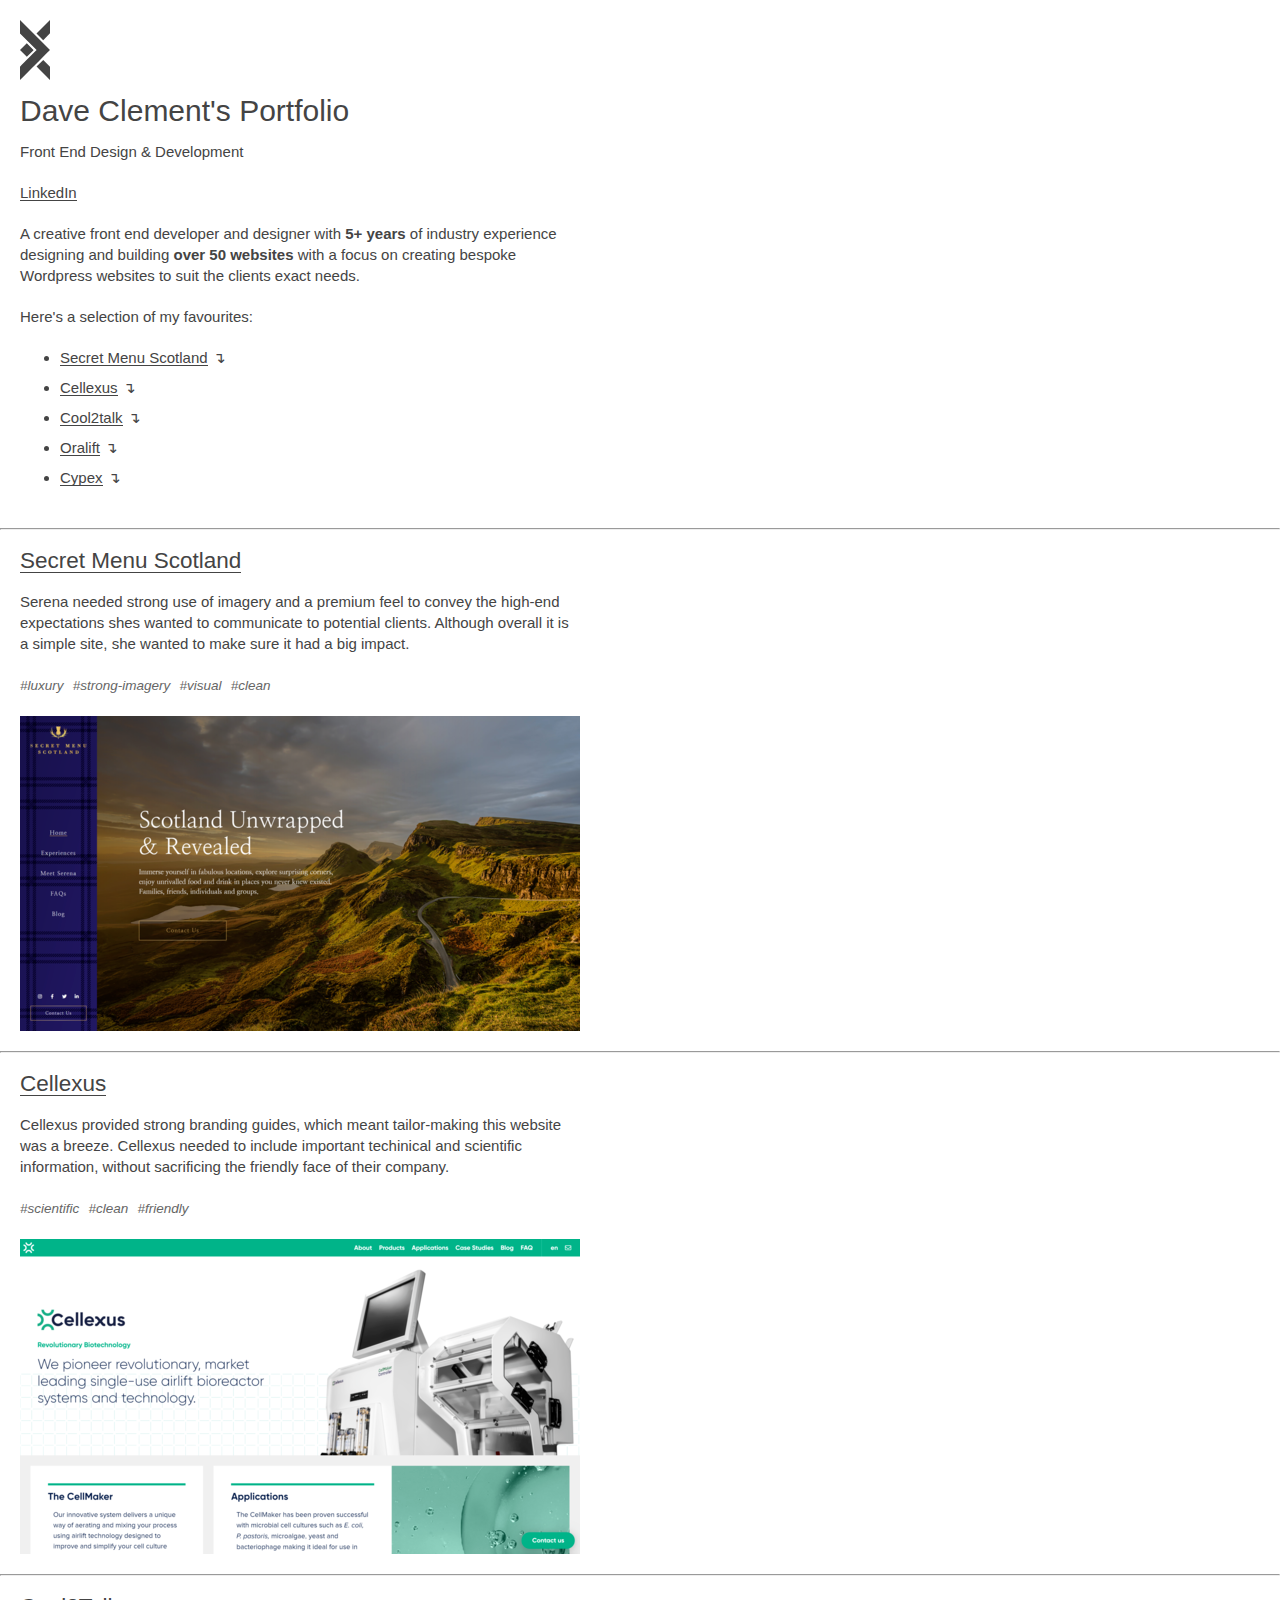
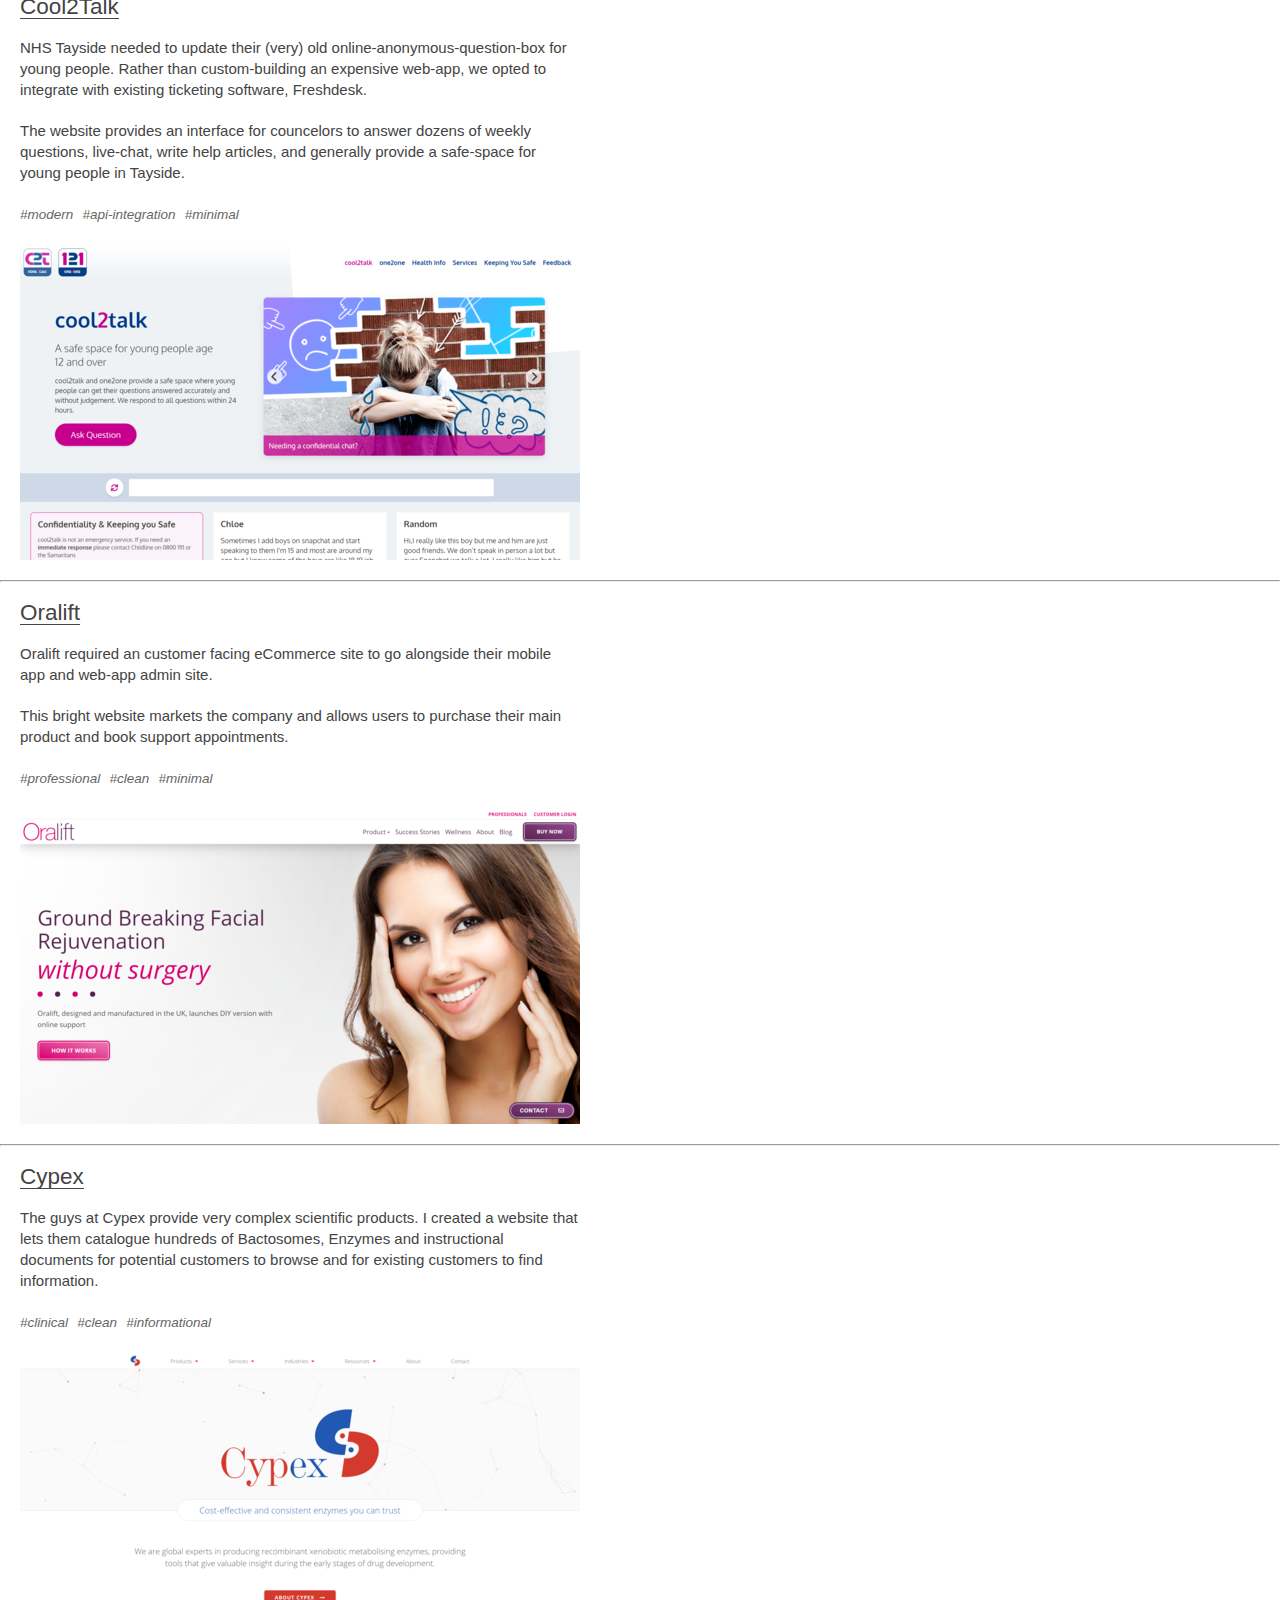
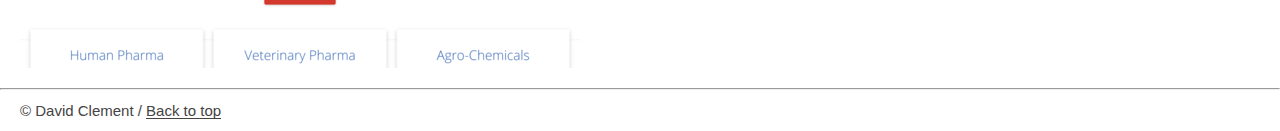
==== index.html @ 5bf8ebda "small fix" ====
<!DOCTYPE html>
<html lang="en">
  <head>
    <meta charset="UTF-8" />
    <meta http-equiv="X-UA-Compatible" content="IE=edge" />
    <meta name="viewport" content="width=device-width, initial-scale=1" />

    <title>Dave Clement | Front End Design & Development | Portfolio</title>
    <meta
      name="Description"
      content="Portfolio of Dave Clement, front end designer and developer"
    />

    <link rel="shortcut icon" href="favicons/favicon.ico" />
    <link rel="icon" sizes="16x16 32x32 64x64" href="favicons/favicon.ico" />
    <link
      rel="icon"
      type="image/png"
      sizes="196x196"
      href="favicons/favicon-192.png"
    />
    <link
      rel="icon"
      type="image/png"
      sizes="160x160"
      href="favicons/favicon-160.png"
    />
    <link
      rel="icon"
      type="image/png"
      sizes="96x96"
      href="favicons/favicon-96.png"
    />
    <link
      rel="icon"
      type="image/png"
      sizes="64x64"
      href="favicons/favicon-64.png"
    />
    <link
      rel="icon"
      type="image/png"
      sizes="32x32"
      href="favicons/favicon-32.png"
    />
    <link
      rel="icon"
      type="image/png"
      sizes="16x16"
      href="favicons/favicon-16.png"
    />
    <link rel="apple-touch-icon" href="favicons/favicon-57.png" />
    <link
      rel="apple-touch-icon"
      sizes="114x114"
      href="favicons/favicon-114.png"
    />
    <link rel="apple-touch-icon" sizes="72x72" href="favicons/favicon-72.png" />
    <link
      rel="apple-touch-icon"
      sizes="144x144"
      href="favicons/favicon-144.png"
    />
    <link rel="apple-touch-icon" sizes="60x60" href="favicons/favicon-60.png" />
    <link
      rel="apple-touch-icon"
      sizes="120x120"
      href="favicons/favicon-120.png"
    />
    <link rel="apple-touch-icon" sizes="76x76" href="favicons/favicon-76.png" />
    <link
      rel="apple-touch-icon"
      sizes="152x152"
      href="favicons/favicon-152.png"
    />
    <link
      rel="apple-touch-icon"
      sizes="180x180"
      href="favicons/favicon-180.png"
    />
    <meta name="msapplication-TileColor" content="#FFFFFF" />
    <meta name="msapplication-TileImage" content="favicons/favicon-144.png" />
    <meta name="msapplication-config" content="favicons/browserconfig.xml" />

    <style>
      @import "https://fonts.googleapis.com/css?family=Cutive+Mono&display=swap";

      html {
        box-sizing: border-box;
      }

      *,
      *:before,
      *:after {
        box-sizing: inherit;
      }

      body {
        margin: 0;
        padding: 0;
        background: #f5f5f5;
        font-size: 15px;
        font-family: "Open Sans", sans-serif;
        line-height: 1.4em;
        background: white;
        color: #444;
      }

      footer {
        padding: 10px 20px;
      }

      h1,
      h2,
      h3,
      h4,
      h5,
      h6 {
        margin: 0 0 20px;
        font-weight: normal;
        font-family: "Montserrat", sans-serif;
      }

      a {
        color: #444;
        text-decoration: none;
        box-shadow: inset 0 -1px #444;
        outline: none !important;
      }

      a:hover {
        opacity: 0.8;
      }
      a:hover img {
        opacity: 0.8;
      }
      a:focus {
        background: rgba(0, 0, 0, 0.1);
      }
      a img {
        display: block;
      }
      a:focus img {
        box-shadow: 0 0 0 1px #444;
      }

      p {
        margin: 0 0 20px;
      }

      ul,
      ol {
        margin: 0 0 20px;
        padding-left: 40px;
      }
      li {
        margin-bottom: 9px;
      }

      figure {
        margin: 0;
      }

      img {
        max-width: 100%;
        height: auto;
        background: #eee;
      }

      hr {
        margin: 0;
      }

      .box {
        padding: 20px;
        width: 600px;
        max-width: 100%;
      }

      nav a:after {
        position: absolute;
        content: "\21b4";
        margin-left: 5px;
      }

      #intro svg {
        display: block;
        width: 30px;
        margin-bottom: 20px;
      }

      .tags {
        margin-bottom: 20px;
      }
      .tags span {
        color: #666;
        font-size: 0.9em;
        font-style: italic;
        margin-right: 5px;
      }
      .tags span:before {
        content: "#";
      }
    </style>
  </head>

  <body>
    <!-- Introduction -->
    <section id="intro" class="box">
      <svg
        style="fill: #444"
        enable-background="new 0 0 69.8 139.8"
        version="1.1"
        viewBox="0 0 69.8 139.8"
        xml:space="preserve"
        xmlns="http://www.w3.org/2000/svg"
      >
        <path
          d="m15.8 54.1-15.8 15.7 15.9 15.9 15.6-15.6-0.3-0.3 0.2-0.2-15.6-15.5z"
        />
        <polygon
          points="38.5 108.3 69.8 139.7 69.8 138.6 69.8 108.6 54.1 92.8"
        />
        <polygon points="69.8 0 38.4 31.4 54 47 69.8 31.1 69.8 1.1" />
        <path
          d="m34.9 35-34.9-34.9v31.1l38.7 38.7c-10.3 10.4-28.3 28.3-38.7 38.8v31.1c19.8-19.8 50.3-50.3 69.8-69.9l-34.9-34.9z"
          style="transform: rotateY(360deg)"
        />
      </svg>
      <h1>Dave Clement's Portfolio</h1>
      <p class="subtitle">Front End Design & Development</p>
      <p>
        <a href="#" target="_blank" rel="noreferrer">LinkedIn</a>
        <!-- TODO: add cv -->
        <!-- / <a href="#" target="_blank" rel="noreferrer">CV</a> -->
      </p>
      <p>
        A creative front end developer and designer with
        <strong>5+ years</strong> of industry experience designing and building
        <strong>over 50 websites</strong> with a focus on creating bespoke
        Wordpress websites to suit the clients exact needs.
      </p>
      <p>Here's a selection of my favourites:</p>
      <nav>
        <ul>
          <li><a href="#secret-menu-scotland">Secret Menu Scotland</a></li>
          <li><a href="#cellexus">Cellexus</a></li>
          <li><a href="#cool2talk">Cool2talk</a></li>
          <li><a href="#oralift">Oralift</a></li>
          <li><a href="#cypex">Cypex</a></li>
        </ul>
      </nav>
    </section>

    <hr />

    <!-- Secret Menu Scotland -->
    <article class="project box" id="secret-menu-scotland">
      <h2 class="mt0">
        <a
          href="https://secretmenuscotland.com/"
          target="_blank"
          rel="noreferrer"
        >
          Secret Menu Scotland <span class="exlink"></span>
        </a>
      </h2>
      <p class="sub-title"></p>
      <p>
        Serena needed strong use of imagery and a premium feel to convey the
        high-end expectations shes wanted to communicate to potential clients.
        Although overall it is a simple site, she wanted to make sure it had a
        big impact.
      </p>
      <figure>
        <figcaption class="tags">
          <span>luxury</span>
          <span>strong-imagery</span>
          <span>visual</span>
          <span>clean</span>
        </figcaption>
        <a
          href="https://secretmenuscotland.com/"
          class="img-link"
          target="_blank"
          rel="noreferrer"
        >
          <img
            width="560"
            height="315"
            src="./img/ss_secretmenu.png"
            alt="secretmenuscotland.com screenshot"
          />
        </a>
      </figure>
    </article>

    <hr />

    <!-- Cellexus -->
    <article class="project box" id="cellexus">
      <h2 class="mt0">
        <a href="https://cellexus.com/" target="_blank" rel="noreferrer"
          >Cellexus</a
        >
      </h2>
      <p class="sub-title"></p>
      <p>
        Cellexus provided strong branding guides, which meant tailor-making this
        website was a breeze. Cellexus needed to include important techinical
        and scientific information, without sacrificing the friendly face of
        their company.
      </p>
      <figure>
        <figcaption class="tags">
          <span>scientific</span>
          <span>clean</span>
          <span>friendly</span>
        </figcaption>
        <a
          href="https://cellexus.com/"
          class="img-link"
          target="_blank"
          rel="noreferrer"
        >
          <img
            width="560"
            height="315"
            src="./img/ss_cellexus.png"
            alt="cellexus.com screenshot"
          />
        </a>
      </figure>
    </article>

    <hr />

    <!-- Cool2Talk -->
    <article class="project box" id="cool2talk">
      <h2 class="mt0">
        <a href="https://cool2talk.org/" target="_blank" rel="noreferrer"
          >Cool2Talk</a
        >
      </h2>
      <p class="sub-title"></p>
      <p>
        NHS Tayside needed to update their (very) old
        online-anonymous-question-box for young people. Rather than
        custom-building an expensive web-app, we opted to integrate with
        existing ticketing software, Freshdesk.
      </p>
      <p>
        The website provides an interface for councelors to answer dozens of
        weekly questions, live-chat, write help articles, and generally provide
        a safe-space for young people in Tayside.
      </p>
      <figure>
        <figcaption class="tags">
          <span>modern</span>
          <span>api-integration</span>
          <span>minimal</span>
        </figcaption>
        <a
          href="https://cool2talk.org/"
          class="img-link"
          target="_blank"
          rel="noreferrer"
        >
          <img
            width="560"
            height="315"
            src="./img/ss_cool2talk.png"
            alt="cool2talk.org screenshot"
          />
        </a>
      </figure>
    </article>

    <hr />

    <!-- Oralift -->
    <article class="project box" id="oralift">
      <h2 class="mt0">
        <a href="https://oralift.com/gb/" target="_blank" rel="noreferrer"
          >Oralift</a
        >
      </h2>
      <p class="sub-title"></p>
      <p>
        Oralift required an customer facing eCommerce site to go alongside their
        mobile app and web-app admin site.
      </p>
      <p>
        This bright website markets the company and allows users to purchase
        their main product and book support appointments.
      </p>
      <figure>
        <figcaption class="tags">
          <span>professional</span>
          <span>clean</span>
          <span>minimal</span>
        </figcaption>
        <a
          href="https://oralift.com/gb/"
          class="img-link"
          target="_blank"
          rel="noreferrer"
        >
          <img
            width="560"
            height="315"
            src="./img/ss_oralift.png"
            alt="oralift.com screenshot"
          />
        </a>
      </figure>
    </article>

    <hr />

    <!-- Cypex -->
    <article class="project box" id="cypex">
      <h2 class="mt0">
        <a href="https://cypex.co.uk" target="_blank" rel="noreferrer">Cypex</a>
      </h2>
      <p class="sub-title"></p>
      <p>
        The guys at Cypex provide very complex scientific products. I created a
        website that lets them catalogue hundreds of Bactosomes, Enzymes and
        instructional documents for potential customers to browse and for
        existing customers to find information.
      </p>
      <figure>
        <figcaption class="tags">
          <span>clinical</span>
          <span>clean</span>
          <span>informational</span>
        </figcaption>
        <a
          href="https://cypex.co.uk"
          class="img-link"
          target="_blank"
          rel="noreferrer"
        >
          <img
            width="560"
            height="315"
            src="./img/ss_cypex.png"
            alt="cypex.co.uk screenshot"
          />
        </a>
      </figure>
    </article>

    <hr />

    <!-- Footer -->
    <footer>&copy; David Clement / <a href="#">Back to top</a></footer>
  </body>
</html>
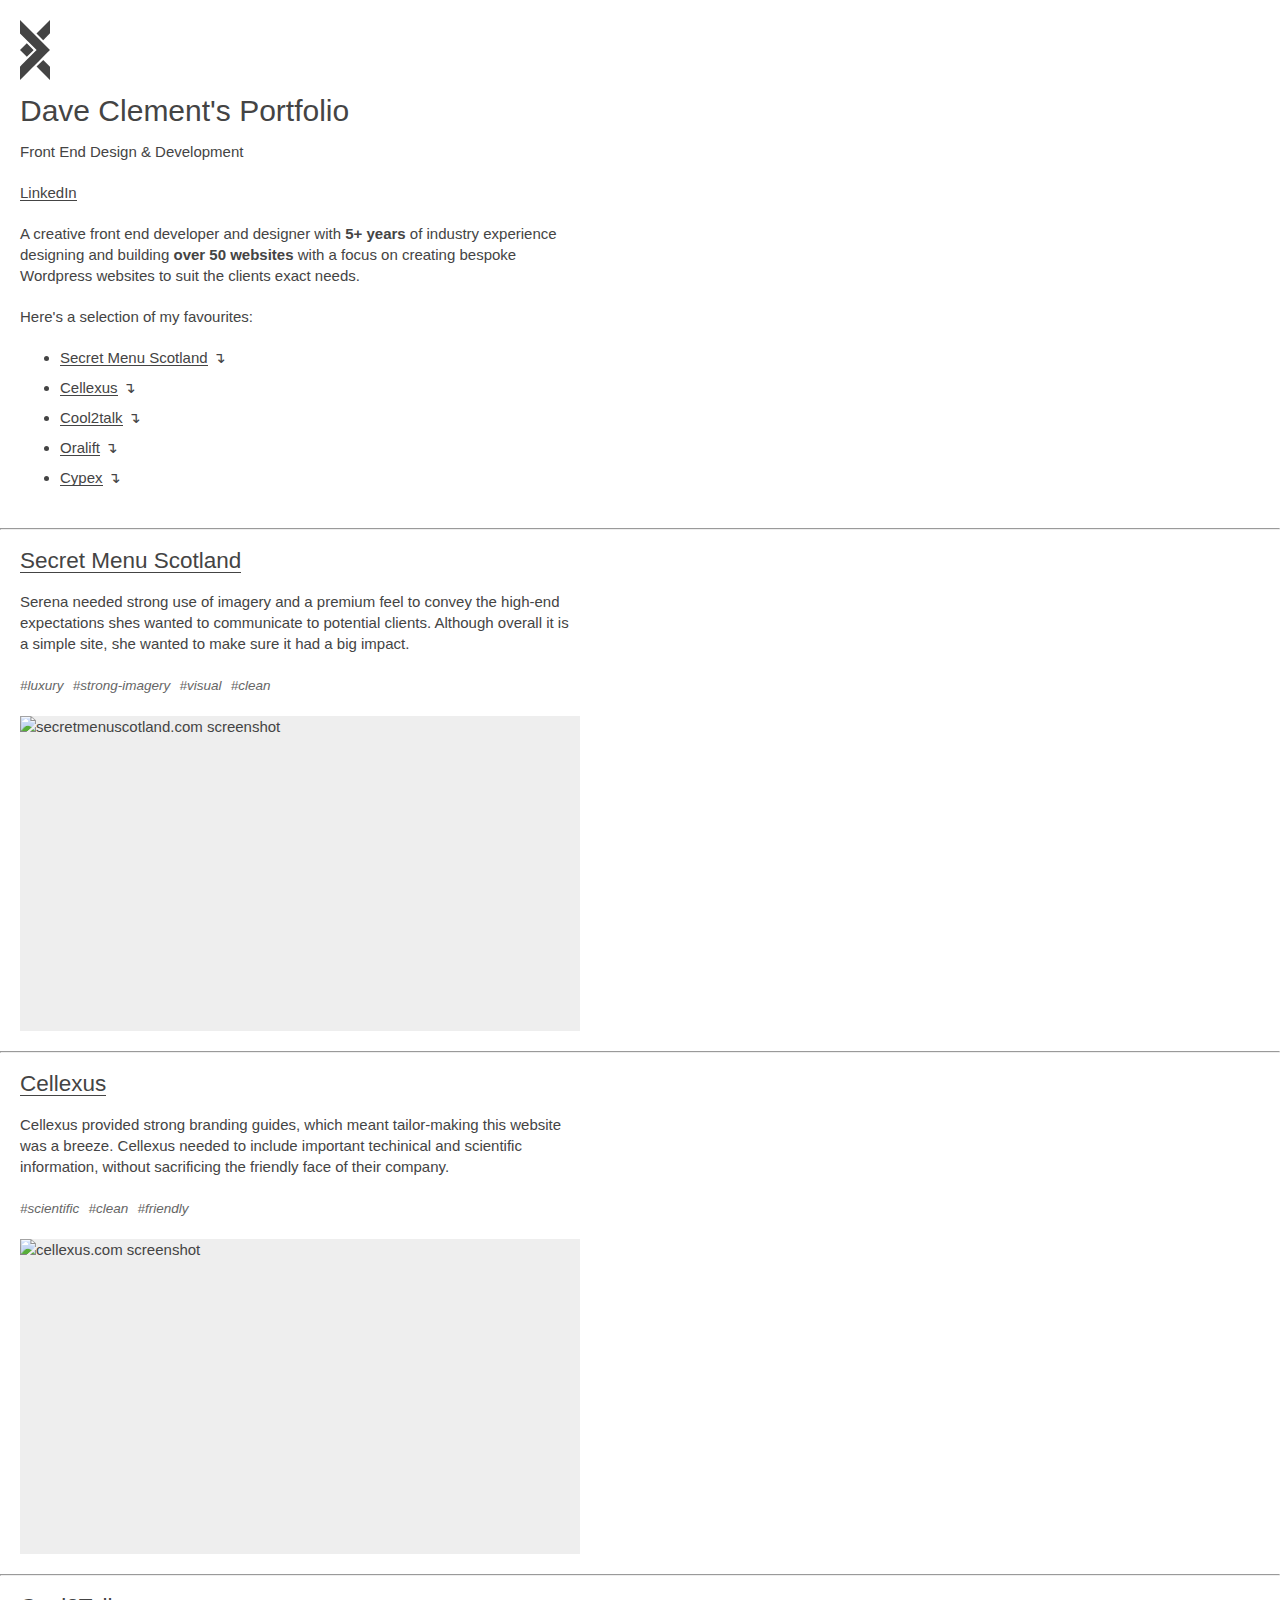
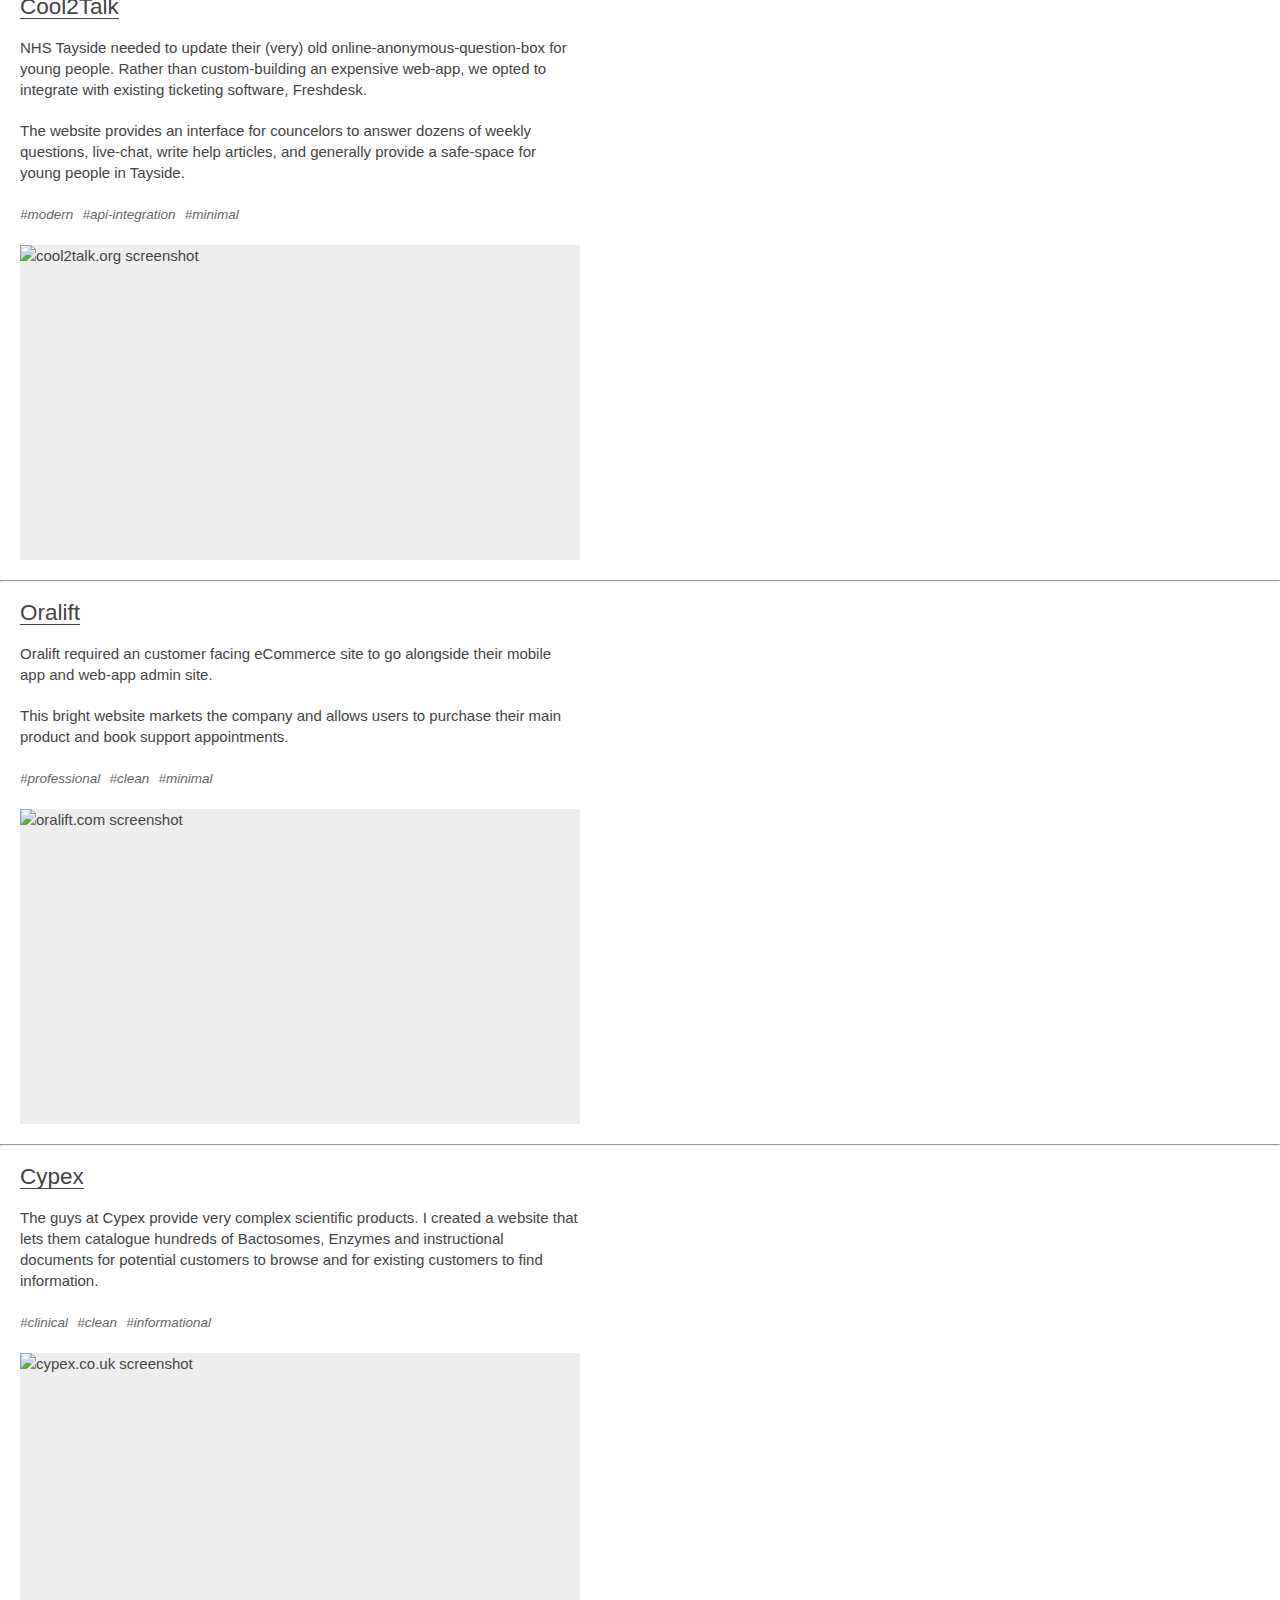
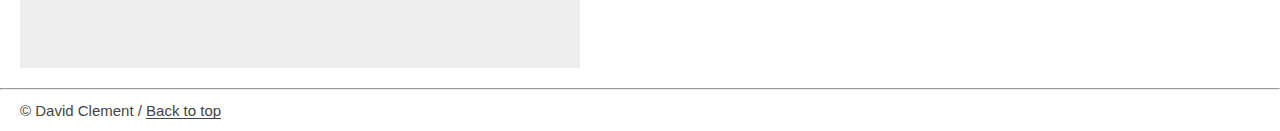
==== commit c5080001: "htaccess removed and images hosted on imgbb" ====
--- a/index.html
+++ b/index.html
@@ -288,7 +288,7 @@
           <img
             width="560"
             height="315"
-            src="./img/ss_secretmenu.png"
+            src="https://i.ibb.co/mhvtTpk/ss-secretmenu.png"
             alt="secretmenuscotland.com screenshot"
           />
         </a>
@@ -326,7 +326,7 @@
           <img
             width="560"
             height="315"
-            src="./img/ss_cellexus.png"
+            src="https://i.ibb.co/nLykdmC/ss-cellexus.png"
             alt="cellexus.com screenshot"
           />
         </a>
@@ -369,7 +369,7 @@
           <img
             width="560"
             height="315"
-            src="./img/ss_cool2talk.png"
+            src="https://i.ibb.co/KXvYb1m/ss-cool2talk.png"
             alt="cool2talk.org screenshot"
           />
         </a>
@@ -409,7 +409,7 @@
           <img
             width="560"
             height="315"
-            src="./img/ss_oralift.png"
+            src="https://i.ibb.co/HKhHSRv/ss-oralift.png"
             alt="oralift.com screenshot"
           />
         </a>
@@ -445,7 +445,7 @@
           <img
             width="560"
             height="315"
-            src="./img/ss_cypex.png"
+            src="https://i.ibb.co/mD2LGXz/ss-cypex.png"
             alt="cypex.co.uk screenshot"
           />
         </a>
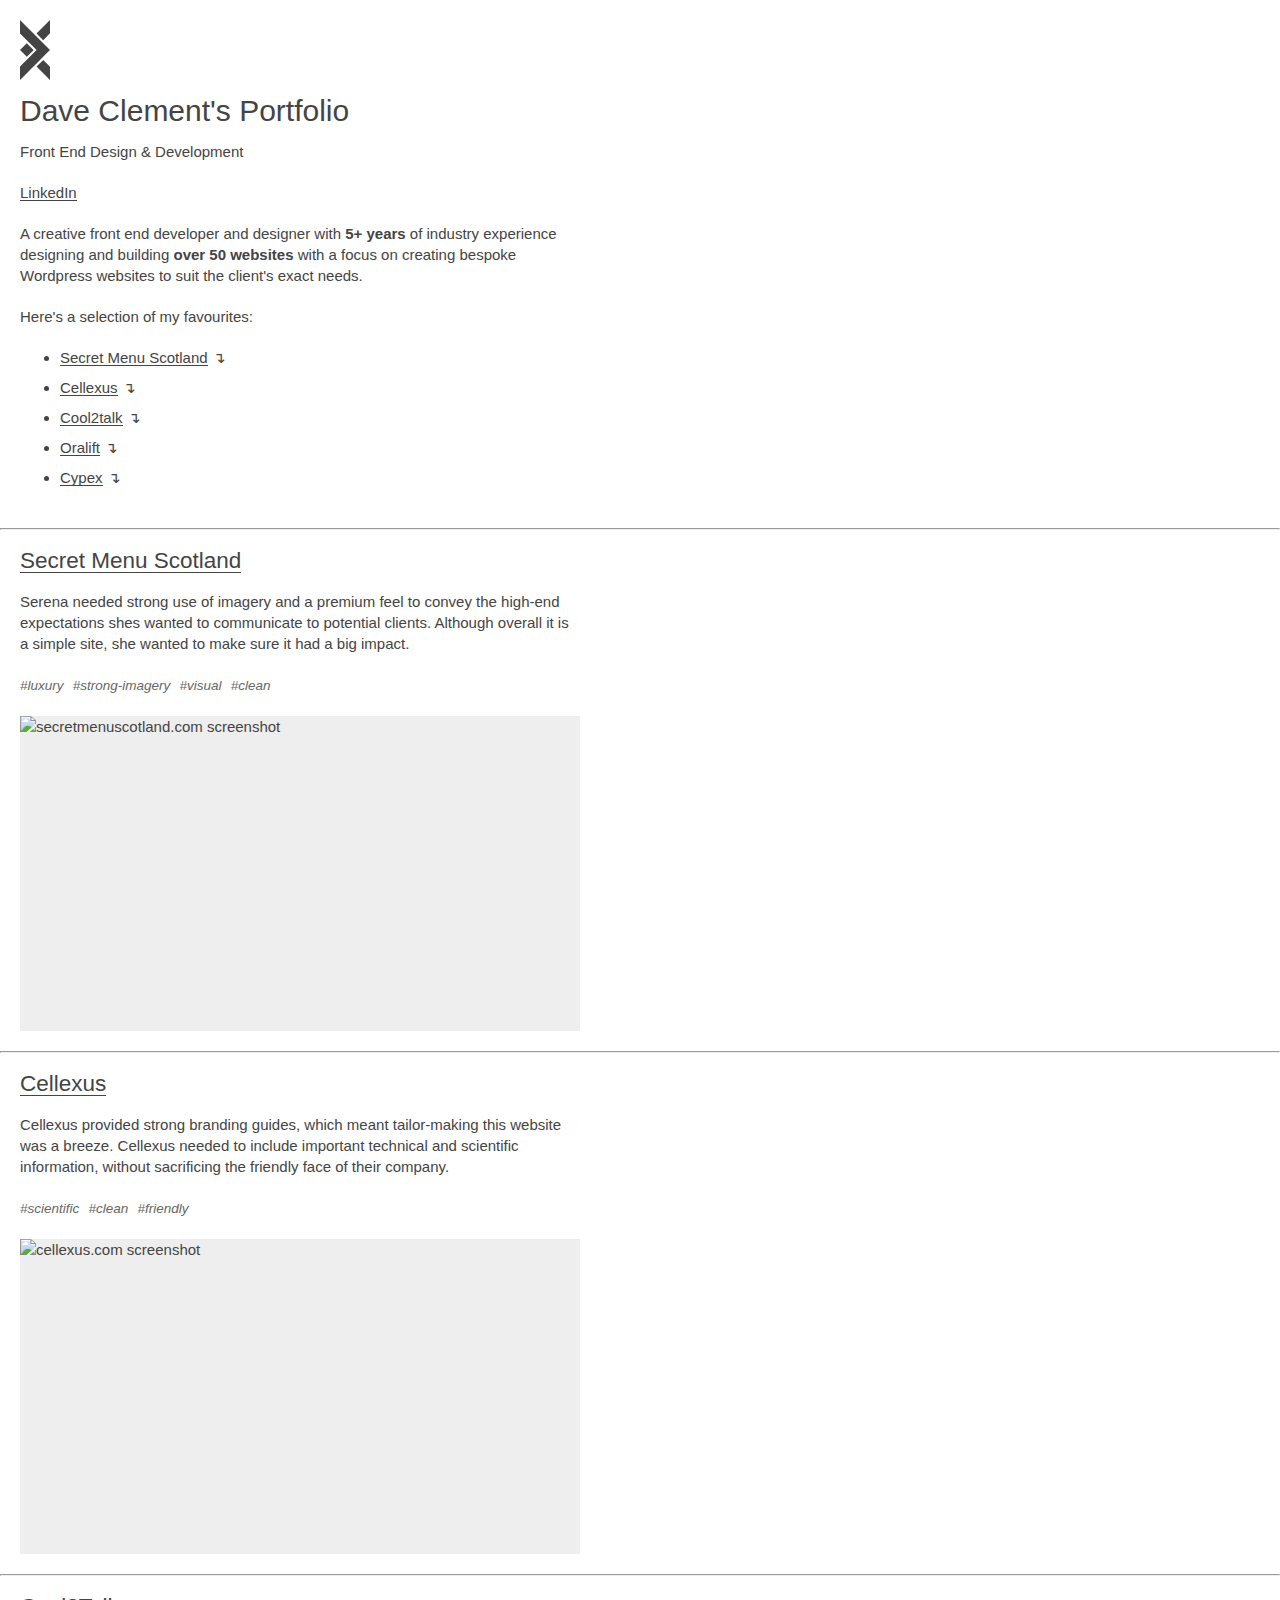
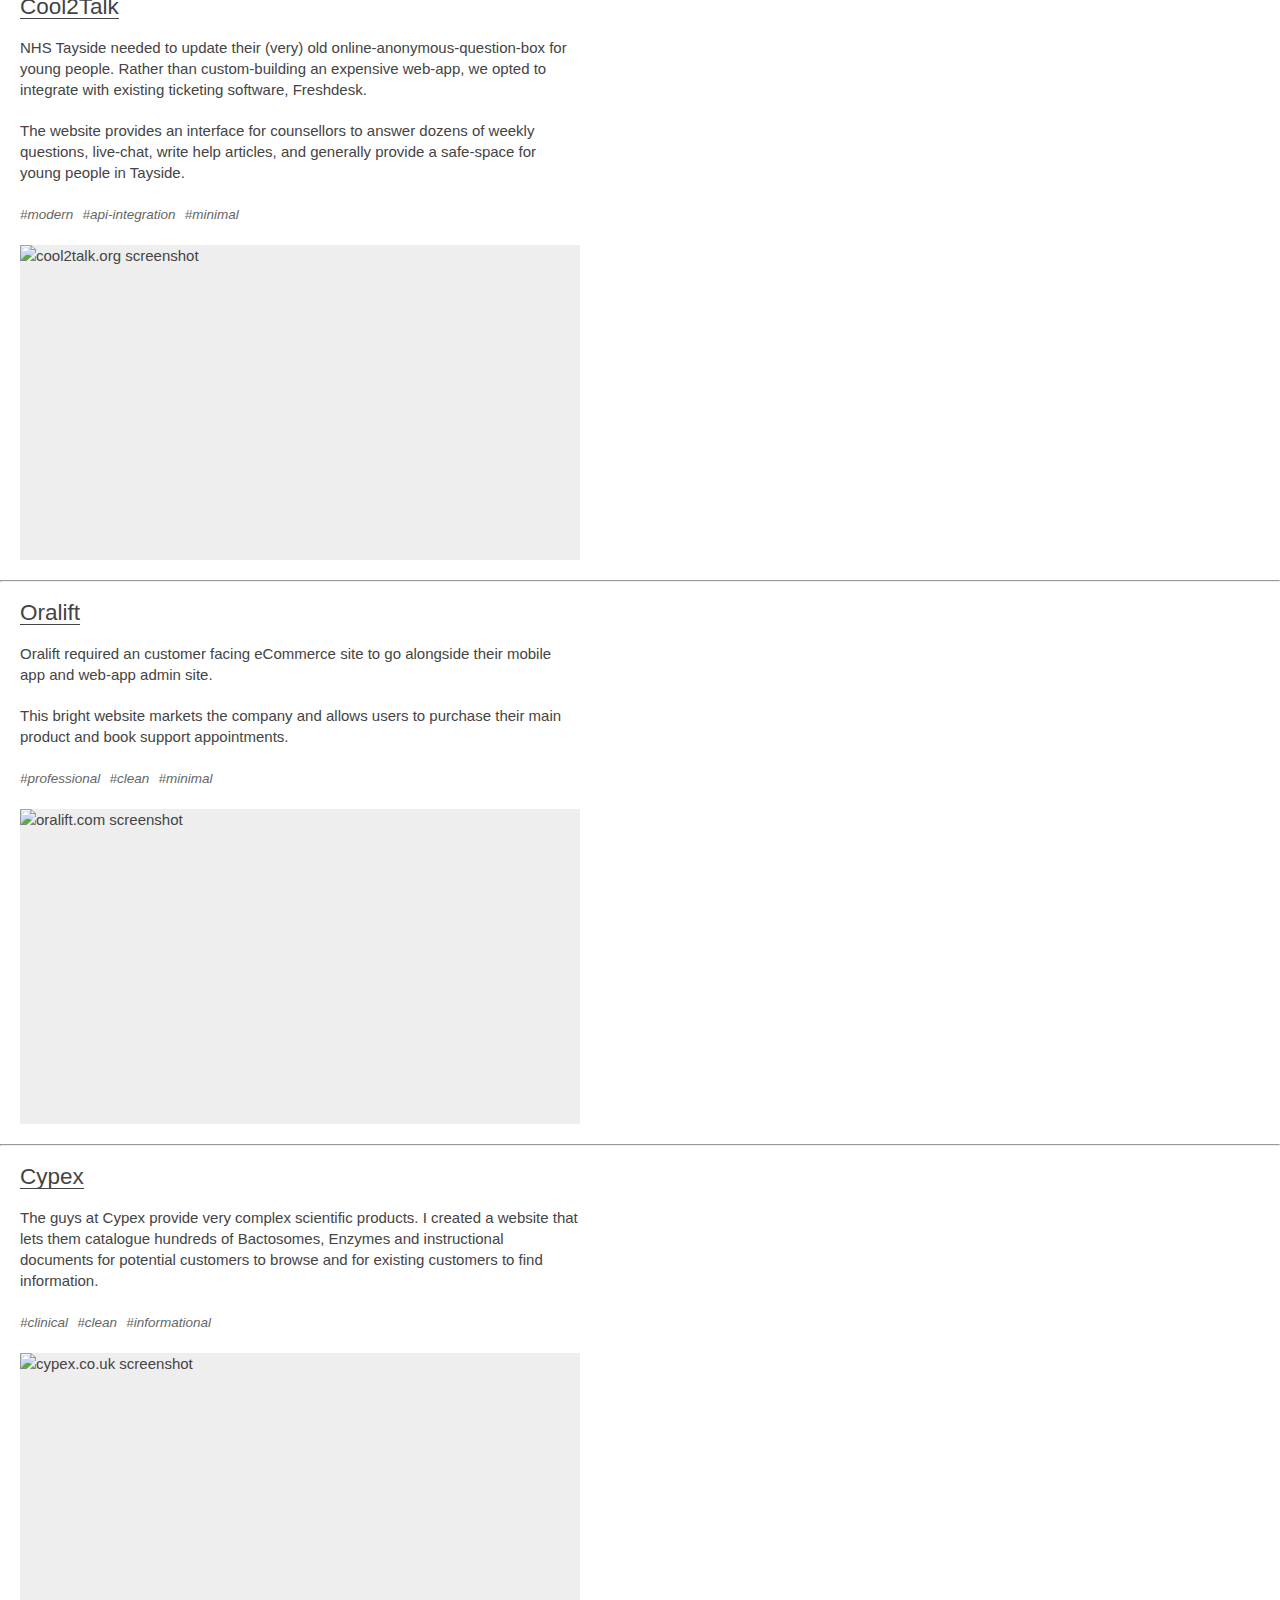
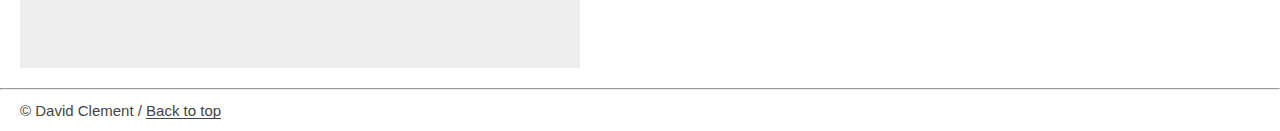
==== commit cc569335: "typos" ====
--- a/index.html
+++ b/index.html
@@ -230,7 +230,12 @@
       <h1>Dave Clement's Portfolio</h1>
       <p class="subtitle">Front End Design & Development</p>
       <p>
-        <a href="#" target="_blank" rel="noreferrer">LinkedIn</a>
+        <a
+          href="https://www.linkedin.com/in/davidjfclement/"
+          target="_blank"
+          rel="noreferrer"
+          >LinkedIn</a
+        >
         <!-- TODO: add cv -->
         <!-- / <a href="#" target="_blank" rel="noreferrer">CV</a> -->
       </p>
@@ -238,7 +243,7 @@
         A creative front end developer and designer with
         <strong>5+ years</strong> of industry experience designing and building
         <strong>over 50 websites</strong> with a focus on creating bespoke
-        Wordpress websites to suit the clients exact needs.
+        Wordpress websites to suit the client's exact needs.
       </p>
       <p>Here's a selection of my favourites:</p>
       <nav>
@@ -290,6 +295,8 @@
             height="315"
             src="https://i.ibb.co/mhvtTpk/ss-secretmenu.png"
             alt="secretmenuscotland.com screenshot"
+            aria-hidden="true"
+            role="presentation"
           />
         </a>
       </figure>
@@ -307,9 +314,9 @@
       <p class="sub-title"></p>
       <p>
         Cellexus provided strong branding guides, which meant tailor-making this
-        website was a breeze. Cellexus needed to include important techinical
-        and scientific information, without sacrificing the friendly face of
-        their company.
+        website was a breeze. Cellexus needed to include important technical and
+        scientific information, without sacrificing the friendly face of their
+        company.
       </p>
       <figure>
         <figcaption class="tags">
@@ -328,6 +335,8 @@
             height="315"
             src="https://i.ibb.co/nLykdmC/ss-cellexus.png"
             alt="cellexus.com screenshot"
+            aria-hidden="true"
+            role="presentation"
           />
         </a>
       </figure>
@@ -350,7 +359,7 @@
         existing ticketing software, Freshdesk.
       </p>
       <p>
-        The website provides an interface for councelors to answer dozens of
+        The website provides an interface for counsellors to answer dozens of
         weekly questions, live-chat, write help articles, and generally provide
         a safe-space for young people in Tayside.
       </p>
@@ -371,6 +380,8 @@
             height="315"
             src="https://i.ibb.co/KXvYb1m/ss-cool2talk.png"
             alt="cool2talk.org screenshot"
+            aria-hidden="true"
+            role="presentation"
           />
         </a>
       </figure>
@@ -411,6 +422,8 @@
             height="315"
             src="https://i.ibb.co/HKhHSRv/ss-oralift.png"
             alt="oralift.com screenshot"
+            aria-hidden="true"
+            role="presentation"
           />
         </a>
       </figure>
@@ -447,6 +460,8 @@
             height="315"
             src="https://i.ibb.co/mD2LGXz/ss-cypex.png"
             alt="cypex.co.uk screenshot"
+            aria-hidden="true"
+            role="presentation"
           />
         </a>
       </figure>
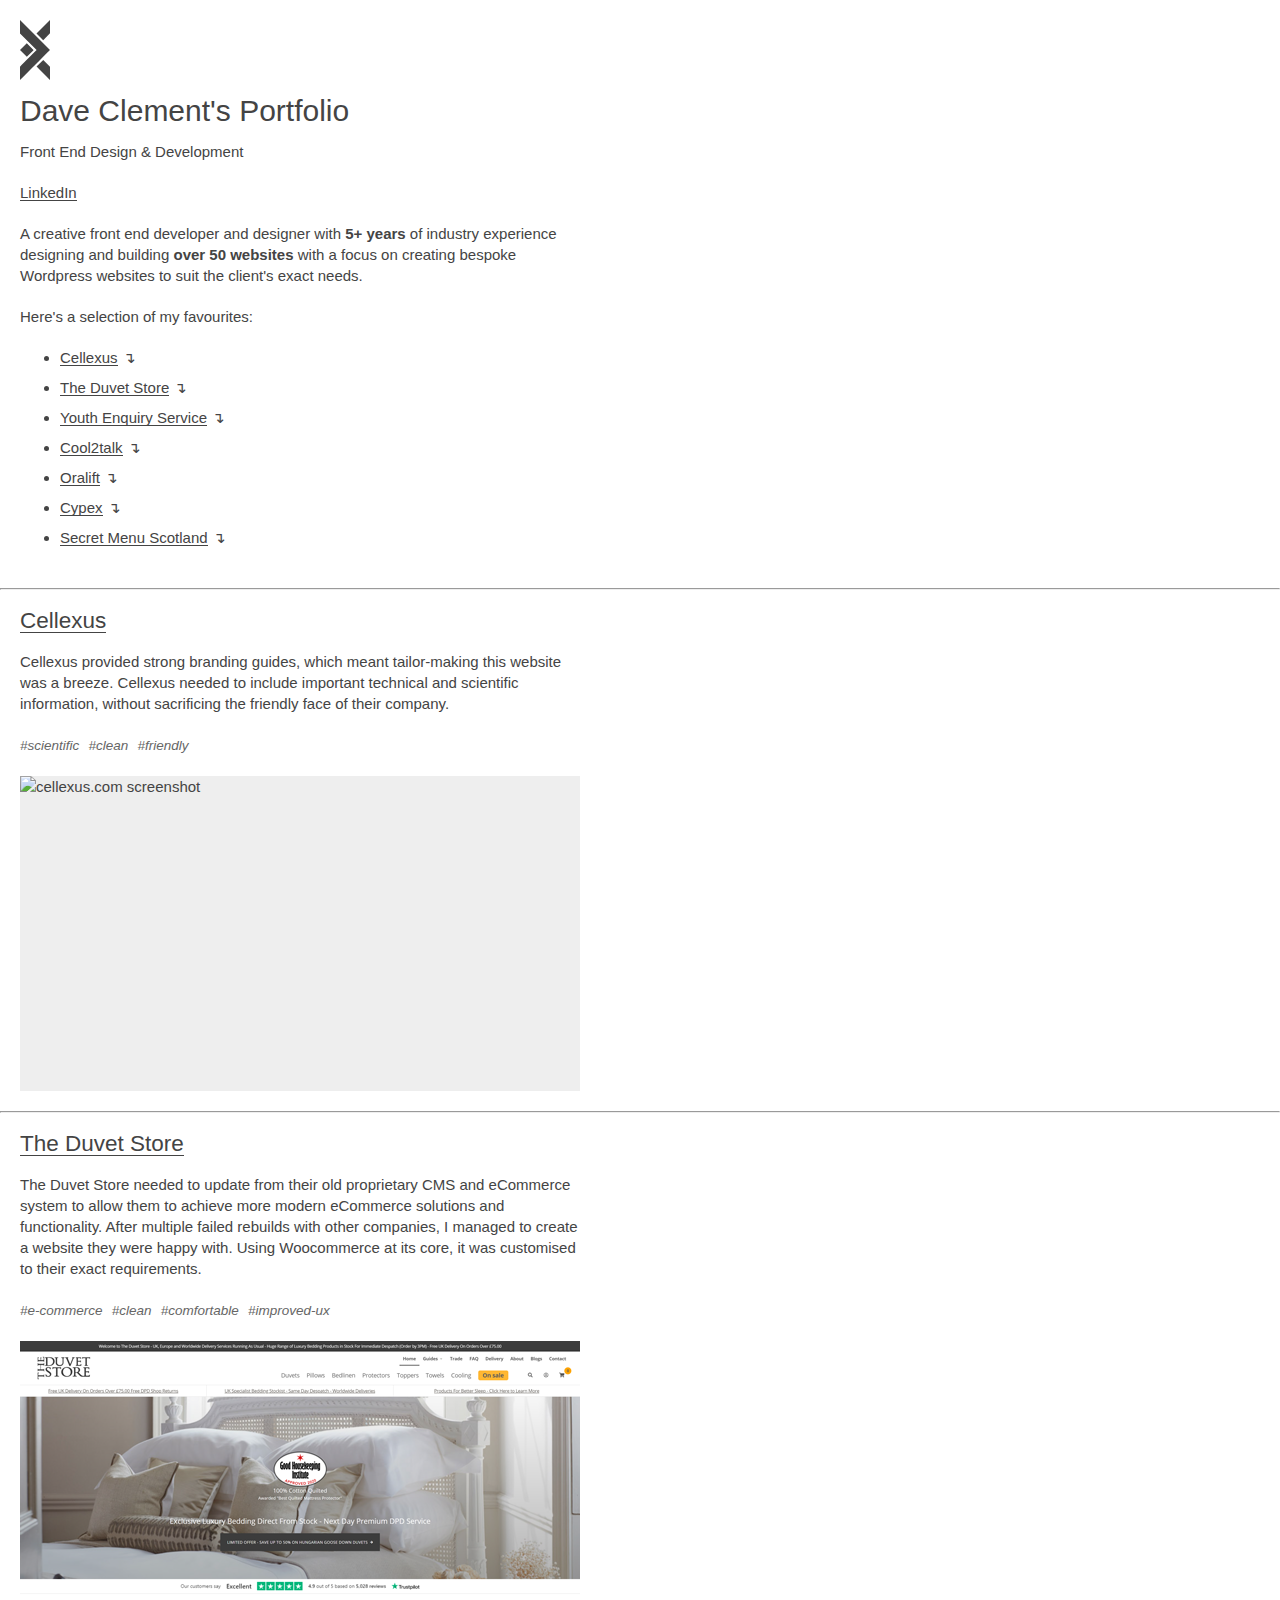
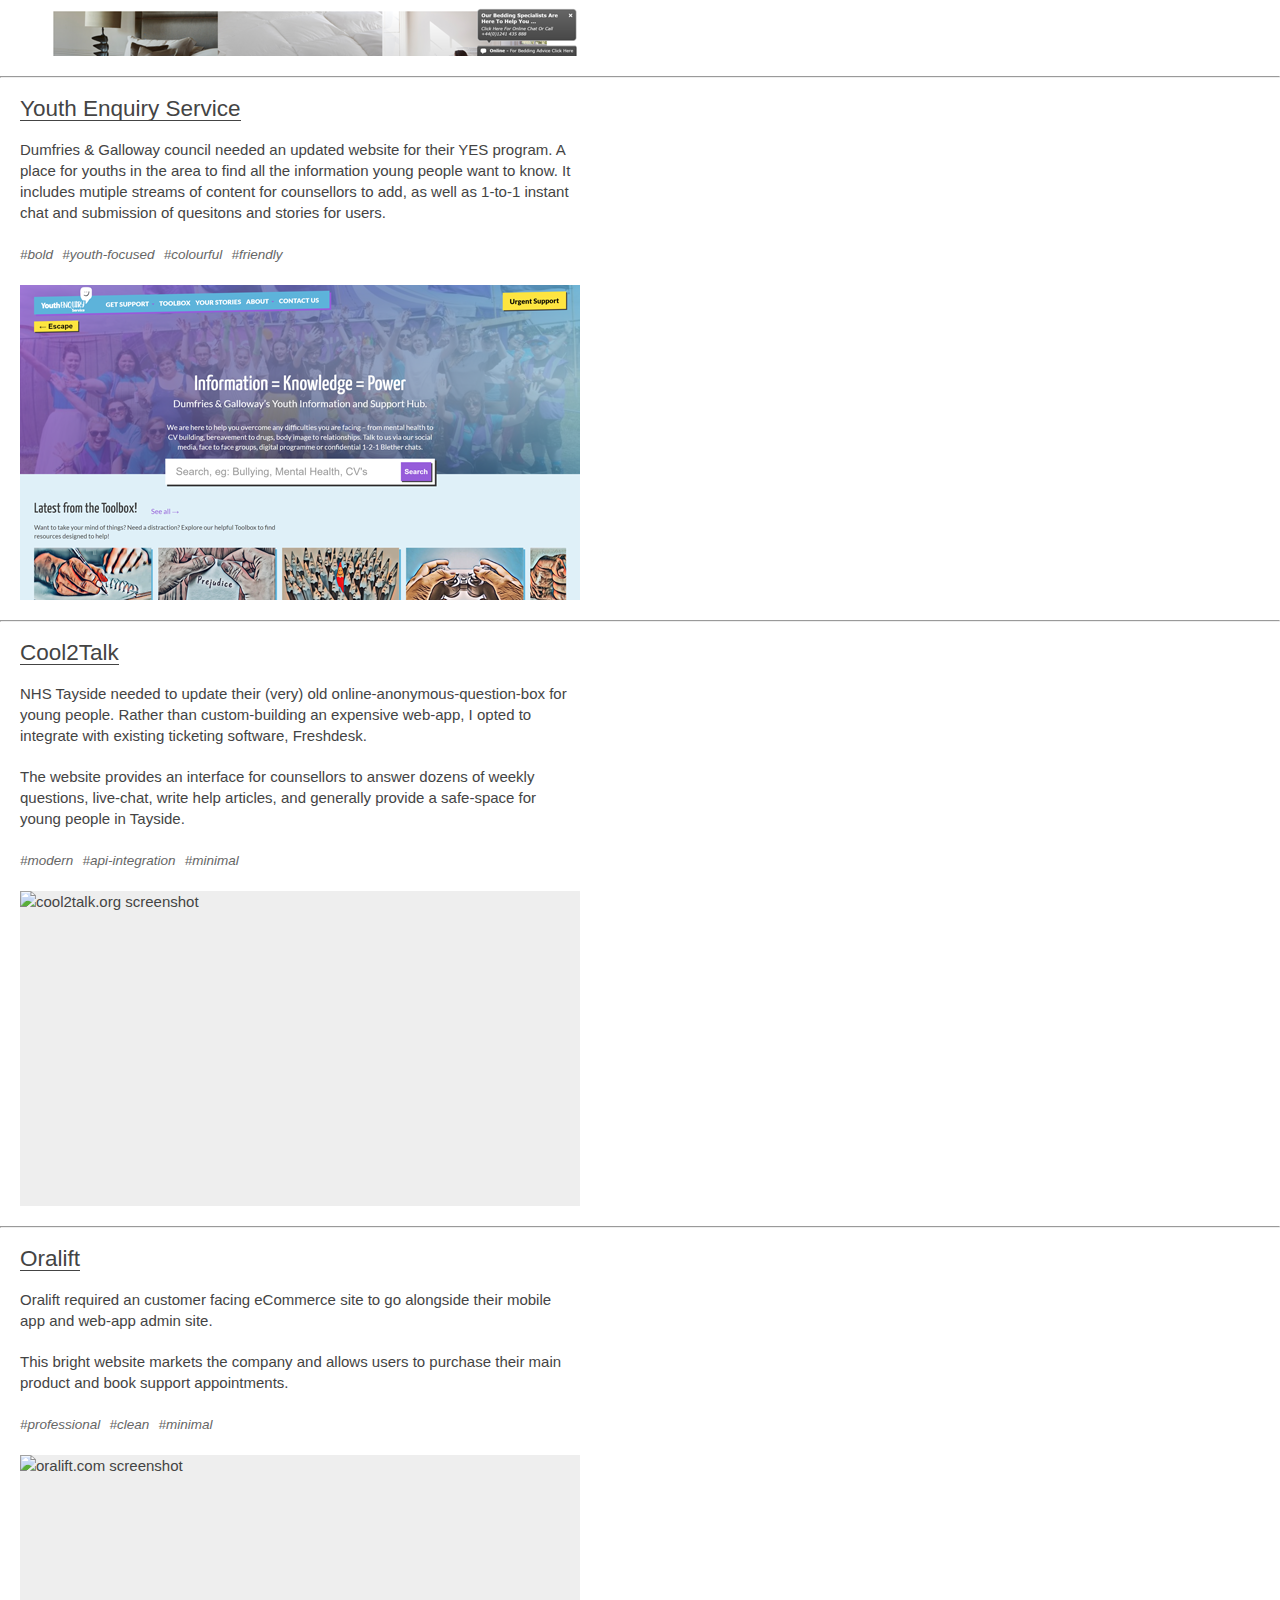
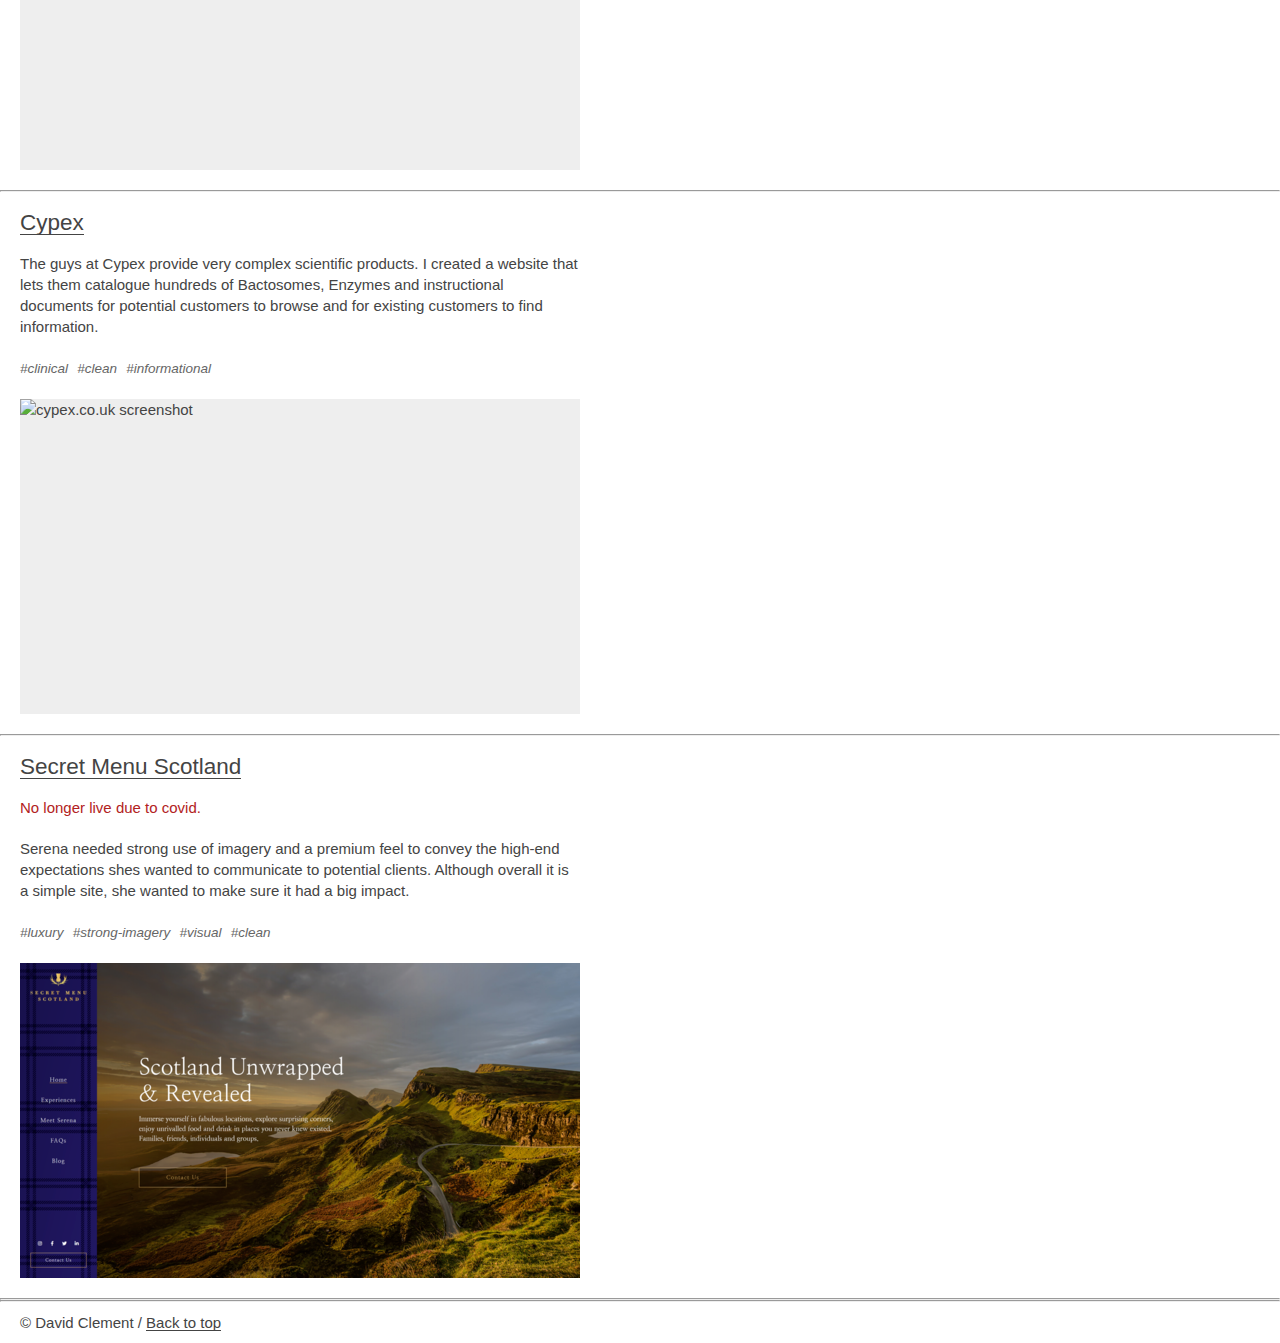
==== commit 7f33aa2d: "yes/duvet added - order rearranged" ====
--- a/index.html
+++ b/index.html
@@ -1,6 +1,21 @@
 <!DOCTYPE html>
 <html lang="en">
   <head>
+    <!-- Global site tag (gtag.js) - Google Analytics -->
+    <script
+      async
+      src="https://www.googletagmanager.com/gtag/js?id=G-C06969QYH9"
+    ></script>
+    <script>
+      window.dataLayer = window.dataLayer || [];
+      function gtag() {
+        dataLayer.push(arguments);
+      }
+      gtag("js", new Date());
+
+      gtag("config", "G-C06969QYH9");
+    </script>
+    <!-- End gtag -->
     <meta charset="UTF-8" />
     <meta http-equiv="X-UA-Compatible" content="IE=edge" />
     <meta name="viewport" content="width=device-width, initial-scale=1" />
@@ -169,6 +184,10 @@
 
       hr {
         margin: 0;
+      }
+
+      .danger {
+        color: firebrick !important;
       }
 
       .box {
@@ -248,17 +267,280 @@
       <p>Here's a selection of my favourites:</p>
       <nav>
         <ul>
-          <li><a href="#secret-menu-scotland">Secret Menu Scotland</a></li>
           <li><a href="#cellexus">Cellexus</a></li>
+          <li><a href="#the-duvet-store">The Duvet Store</a></li>
+          <li><a href="#youth-enquiry-service">Youth Enquiry Service</a></li>
           <li><a href="#cool2talk">Cool2talk</a></li>
           <li><a href="#oralift">Oralift</a></li>
           <li><a href="#cypex">Cypex</a></li>
+          <li><a href="#secret-menu-scotland">Secret Menu Scotland</a></li>
         </ul>
       </nav>
     </section>
 
     <hr />
 
+    <!-- Cellexus -->
+    <article class="project box" id="cellexus">
+      <h2 class="mt0">
+        <a href="https://cellexus.com/" target="_blank" rel="noreferrer"
+          >Cellexus</a
+        >
+      </h2>
+      <p class="sub-title"></p>
+      <p>
+        Cellexus provided strong branding guides, which meant tailor-making this
+        website was a breeze. Cellexus needed to include important technical and
+        scientific information, without sacrificing the friendly face of their
+        company.
+      </p>
+      <figure>
+        <figcaption class="tags">
+          <span>scientific</span>
+          <span>clean</span>
+          <span>friendly</span>
+        </figcaption>
+        <a
+          href="https://cellexus.com/"
+          class="img-link"
+          loading="lazy"
+          target="_blank"
+          rel="noreferrer"
+        >
+          <img
+            width="560"
+            height="315"
+            src="https://i.ibb.co/nLykdmC/ss_cellexus.png"
+            alt="cellexus.com screenshot"
+            aria-hidden="true"
+            role="presentation"
+          />
+        </a>
+      </figure>
+    </article>
+
+    <hr />
+
+    <!-- The Duvet Store -->
+    <article class="project box" id="the-duvet-store">
+      <h2 class="mt0">
+        <a href="https://theduvetstore.co.uk/" target="_blank" rel="noreferrer">
+          The Duvet Store <span class="exlink"></span>
+        </a>
+      </h2>
+      <p class="sub-title"></p>
+      <p>
+        The Duvet Store needed to update from their old proprietary CMS and
+        eCommerce system to allow them to achieve more modern eCommerce
+        solutions and functionality. After multiple failed rebuilds with other
+        companies, I managed to create a website they were happy with. Using
+        Woocommerce at its core, it was customised to their exact requirements.
+      </p>
+      <figure>
+        <figcaption class="tags">
+          <span>e-commerce</span>
+          <span>clean</span>
+          <span>comfortable</span>
+          <span>improved-ux</span>
+        </figcaption>
+        <a
+          href="https://theduvetstore.co.uk/"
+          title="The Duvet Store website"
+          class="img-link"
+          loading="lazy"
+          target="_blank"
+          rel="noreferrer"
+        >
+          <img
+            width="560"
+            height="315"
+            src="./img/ss_duvetstore.png"
+            alt="theduvetstore.co.uk screenshot"
+            aria-hidden="true"
+            role="presentation"
+          />
+        </a>
+      </figure>
+    </article>
+
+    <hr />
+
+    <!-- Youth Enquiry Service -->
+    <article class="project box" id="youth-enquiry-service">
+      <h2 class="mt0">
+        <a
+          href="https://youthenquiryservice.org/"
+          target="_blank"
+          rel="noreferrer"
+        >
+          Youth Enquiry Service <span class="exlink"></span>
+        </a>
+      </h2>
+      <p class="sub-title"></p>
+      <p>
+        Dumfries & Galloway council needed an updated website for their YES
+        program. A place for youths in the area to find all the information
+        young people want to know. It includes mutiple streams of content for
+        counsellors to add, as well as 1-to-1 instant chat and submission of
+        quesitons and stories for users.
+      </p>
+      <figure>
+        <figcaption class="tags">
+          <span>bold</span>
+          <span>youth-focused</span>
+          <span>colourful</span>
+          <span>friendly</span>
+        </figcaption>
+        <a
+          href="https://youthenquiryservice.org/"
+          title="Youth Enquiry Service website"
+          class="img-link"
+          loading="lazy"
+          target="_blank"
+          rel="noreferrer"
+        >
+          <img
+            width="560"
+            height="315"
+            src="./img/ss_yes.png"
+            alt="youthenquiryservice.org screenshot"
+            aria-hidden="true"
+            role="presentation"
+          />
+        </a>
+      </figure>
+    </article>
+
+    <hr />
+
+    <!-- Cool2Talk -->
+    <article class="project box" id="cool2talk">
+      <h2 class="mt0">
+        <a href="https://cool2talk.org/" target="_blank" rel="noreferrer"
+          >Cool2Talk</a
+        >
+      </h2>
+      <p class="sub-title"></p>
+      <p>
+        NHS Tayside needed to update their (very) old
+        online-anonymous-question-box for young people. Rather than
+        custom-building an expensive web-app, I opted to integrate with existing
+        ticketing software, Freshdesk.
+      </p>
+      <p>
+        The website provides an interface for counsellors to answer dozens of
+        weekly questions, live-chat, write help articles, and generally provide
+        a safe-space for young people in Tayside.
+      </p>
+      <figure>
+        <figcaption class="tags">
+          <span>modern</span>
+          <span>api-integration</span>
+          <span>minimal</span>
+        </figcaption>
+        <a
+          href="https://cool2talk.org/"
+          class="img-link"
+          loading="lazy"
+          target="_blank"
+          rel="noreferrer"
+        >
+          <img
+            width="560"
+            height="315"
+            src="https://i.ibb.co/KXvYb1m/ss_cool2talk.png"
+            alt="cool2talk.org screenshot"
+            aria-hidden="true"
+            role="presentation"
+          />
+        </a>
+      </figure>
+    </article>
+
+    <hr />
+
+    <!-- Oralift -->
+    <article class="project box" id="oralift">
+      <h2 class="mt0">
+        <a href="https://oralift.com/gb/" target="_blank" rel="noreferrer"
+          >Oralift</a
+        >
+      </h2>
+      <p class="sub-title"></p>
+      <p>
+        Oralift required an customer facing eCommerce site to go alongside their
+        mobile app and web-app admin site.
+      </p>
+      <p>
+        This bright website markets the company and allows users to purchase
+        their main product and book support appointments.
+      </p>
+      <figure>
+        <figcaption class="tags">
+          <span>professional</span>
+          <span>clean</span>
+          <span>minimal</span>
+        </figcaption>
+        <a
+          href="https://oralift.com/gb/"
+          class="img-link"
+          loading="lazy"
+          target="_blank"
+          rel="noreferrer"
+        >
+          <img
+            width="560"
+            height="315"
+            src="https://i.ibb.co/HKhHSRv/ss_oralift.png"
+            alt="oralift.com screenshot"
+            aria-hidden="true"
+            role="presentation"
+          />
+        </a>
+      </figure>
+    </article>
+
+    <hr />
+
+    <!-- Cypex -->
+    <article class="project box" id="cypex">
+      <h2 class="mt0">
+        <a href="https://cypex.co.uk" target="_blank" rel="noreferrer">Cypex</a>
+      </h2>
+      <p class="sub-title"></p>
+      <p>
+        The guys at Cypex provide very complex scientific products. I created a
+        website that lets them catalogue hundreds of Bactosomes, Enzymes and
+        instructional documents for potential customers to browse and for
+        existing customers to find information.
+      </p>
+      <figure>
+        <figcaption class="tags">
+          <span>clinical</span>
+          <span>clean</span>
+          <span>informational</span>
+        </figcaption>
+        <a
+          href="https://cypex.co.uk"
+          class="img-link"
+          loading="lazy"
+          target="_blank"
+          rel="noreferrer"
+        >
+          <img
+            width="560"
+            height="315"
+            src="https://i.ibb.co/mD2LGXz/ss_cypex.png"
+            alt="cypex.co.uk screenshot"
+            aria-hidden="true"
+            role="presentation"
+          />
+        </a>
+      </figure>
+    </article>
+
+    <hr />
+
     <!-- Secret Menu Scotland -->
     <article class="project box" id="secret-menu-scotland">
       <h2 class="mt0">
@@ -270,7 +552,7 @@
           Secret Menu Scotland <span class="exlink"></span>
         </a>
       </h2>
-      <p class="sub-title"></p>
+      <p class="sub-title danger">No longer live due to covid.</p>
       <p>
         Serena needed strong use of imagery and a premium feel to convey the
         high-end expectations shes wanted to communicate to potential clients.
@@ -287,13 +569,14 @@
         <a
           href="https://secretmenuscotland.com/"
           class="img-link"
-          target="_blank"
-          rel="noreferrer"
-        >
-          <img
-            width="560"
-            height="315"
-            src="https://i.ibb.co/mhvtTpk/ss-secretmenu.png"
+          loading="lazy"
+          target="_blank"
+          rel="noreferrer"
+        >
+          <img
+            width="560"
+            height="315"
+            src="./img/ss_secretmenu.png"
             alt="secretmenuscotland.com screenshot"
             aria-hidden="true"
             role="presentation"
@@ -303,169 +586,6 @@
     </article>
 
     <hr />
-
-    <!-- Cellexus -->
-    <article class="project box" id="cellexus">
-      <h2 class="mt0">
-        <a href="https://cellexus.com/" target="_blank" rel="noreferrer"
-          >Cellexus</a
-        >
-      </h2>
-      <p class="sub-title"></p>
-      <p>
-        Cellexus provided strong branding guides, which meant tailor-making this
-        website was a breeze. Cellexus needed to include important technical and
-        scientific information, without sacrificing the friendly face of their
-        company.
-      </p>
-      <figure>
-        <figcaption class="tags">
-          <span>scientific</span>
-          <span>clean</span>
-          <span>friendly</span>
-        </figcaption>
-        <a
-          href="https://cellexus.com/"
-          class="img-link"
-          target="_blank"
-          rel="noreferrer"
-        >
-          <img
-            width="560"
-            height="315"
-            src="https://i.ibb.co/nLykdmC/ss-cellexus.png"
-            alt="cellexus.com screenshot"
-            aria-hidden="true"
-            role="presentation"
-          />
-        </a>
-      </figure>
-    </article>
-
-    <hr />
-
-    <!-- Cool2Talk -->
-    <article class="project box" id="cool2talk">
-      <h2 class="mt0">
-        <a href="https://cool2talk.org/" target="_blank" rel="noreferrer"
-          >Cool2Talk</a
-        >
-      </h2>
-      <p class="sub-title"></p>
-      <p>
-        NHS Tayside needed to update their (very) old
-        online-anonymous-question-box for young people. Rather than
-        custom-building an expensive web-app, we opted to integrate with
-        existing ticketing software, Freshdesk.
-      </p>
-      <p>
-        The website provides an interface for counsellors to answer dozens of
-        weekly questions, live-chat, write help articles, and generally provide
-        a safe-space for young people in Tayside.
-      </p>
-      <figure>
-        <figcaption class="tags">
-          <span>modern</span>
-          <span>api-integration</span>
-          <span>minimal</span>
-        </figcaption>
-        <a
-          href="https://cool2talk.org/"
-          class="img-link"
-          target="_blank"
-          rel="noreferrer"
-        >
-          <img
-            width="560"
-            height="315"
-            src="https://i.ibb.co/KXvYb1m/ss-cool2talk.png"
-            alt="cool2talk.org screenshot"
-            aria-hidden="true"
-            role="presentation"
-          />
-        </a>
-      </figure>
-    </article>
-
-    <hr />
-
-    <!-- Oralift -->
-    <article class="project box" id="oralift">
-      <h2 class="mt0">
-        <a href="https://oralift.com/gb/" target="_blank" rel="noreferrer"
-          >Oralift</a
-        >
-      </h2>
-      <p class="sub-title"></p>
-      <p>
-        Oralift required an customer facing eCommerce site to go alongside their
-        mobile app and web-app admin site.
-      </p>
-      <p>
-        This bright website markets the company and allows users to purchase
-        their main product and book support appointments.
-      </p>
-      <figure>
-        <figcaption class="tags">
-          <span>professional</span>
-          <span>clean</span>
-          <span>minimal</span>
-        </figcaption>
-        <a
-          href="https://oralift.com/gb/"
-          class="img-link"
-          target="_blank"
-          rel="noreferrer"
-        >
-          <img
-            width="560"
-            height="315"
-            src="https://i.ibb.co/HKhHSRv/ss-oralift.png"
-            alt="oralift.com screenshot"
-            aria-hidden="true"
-            role="presentation"
-          />
-        </a>
-      </figure>
-    </article>
-
-    <hr />
-
-    <!-- Cypex -->
-    <article class="project box" id="cypex">
-      <h2 class="mt0">
-        <a href="https://cypex.co.uk" target="_blank" rel="noreferrer">Cypex</a>
-      </h2>
-      <p class="sub-title"></p>
-      <p>
-        The guys at Cypex provide very complex scientific products. I created a
-        website that lets them catalogue hundreds of Bactosomes, Enzymes and
-        instructional documents for potential customers to browse and for
-        existing customers to find information.
-      </p>
-      <figure>
-        <figcaption class="tags">
-          <span>clinical</span>
-          <span>clean</span>
-          <span>informational</span>
-        </figcaption>
-        <a
-          href="https://cypex.co.uk"
-          class="img-link"
-          target="_blank"
-          rel="noreferrer"
-        >
-          <img
-            width="560"
-            height="315"
-            src="https://i.ibb.co/mD2LGXz/ss-cypex.png"
-            alt="cypex.co.uk screenshot"
-            aria-hidden="true"
-            role="presentation"
-          />
-        </a>
-      </figure>
-    </article>
 
     <hr />
 
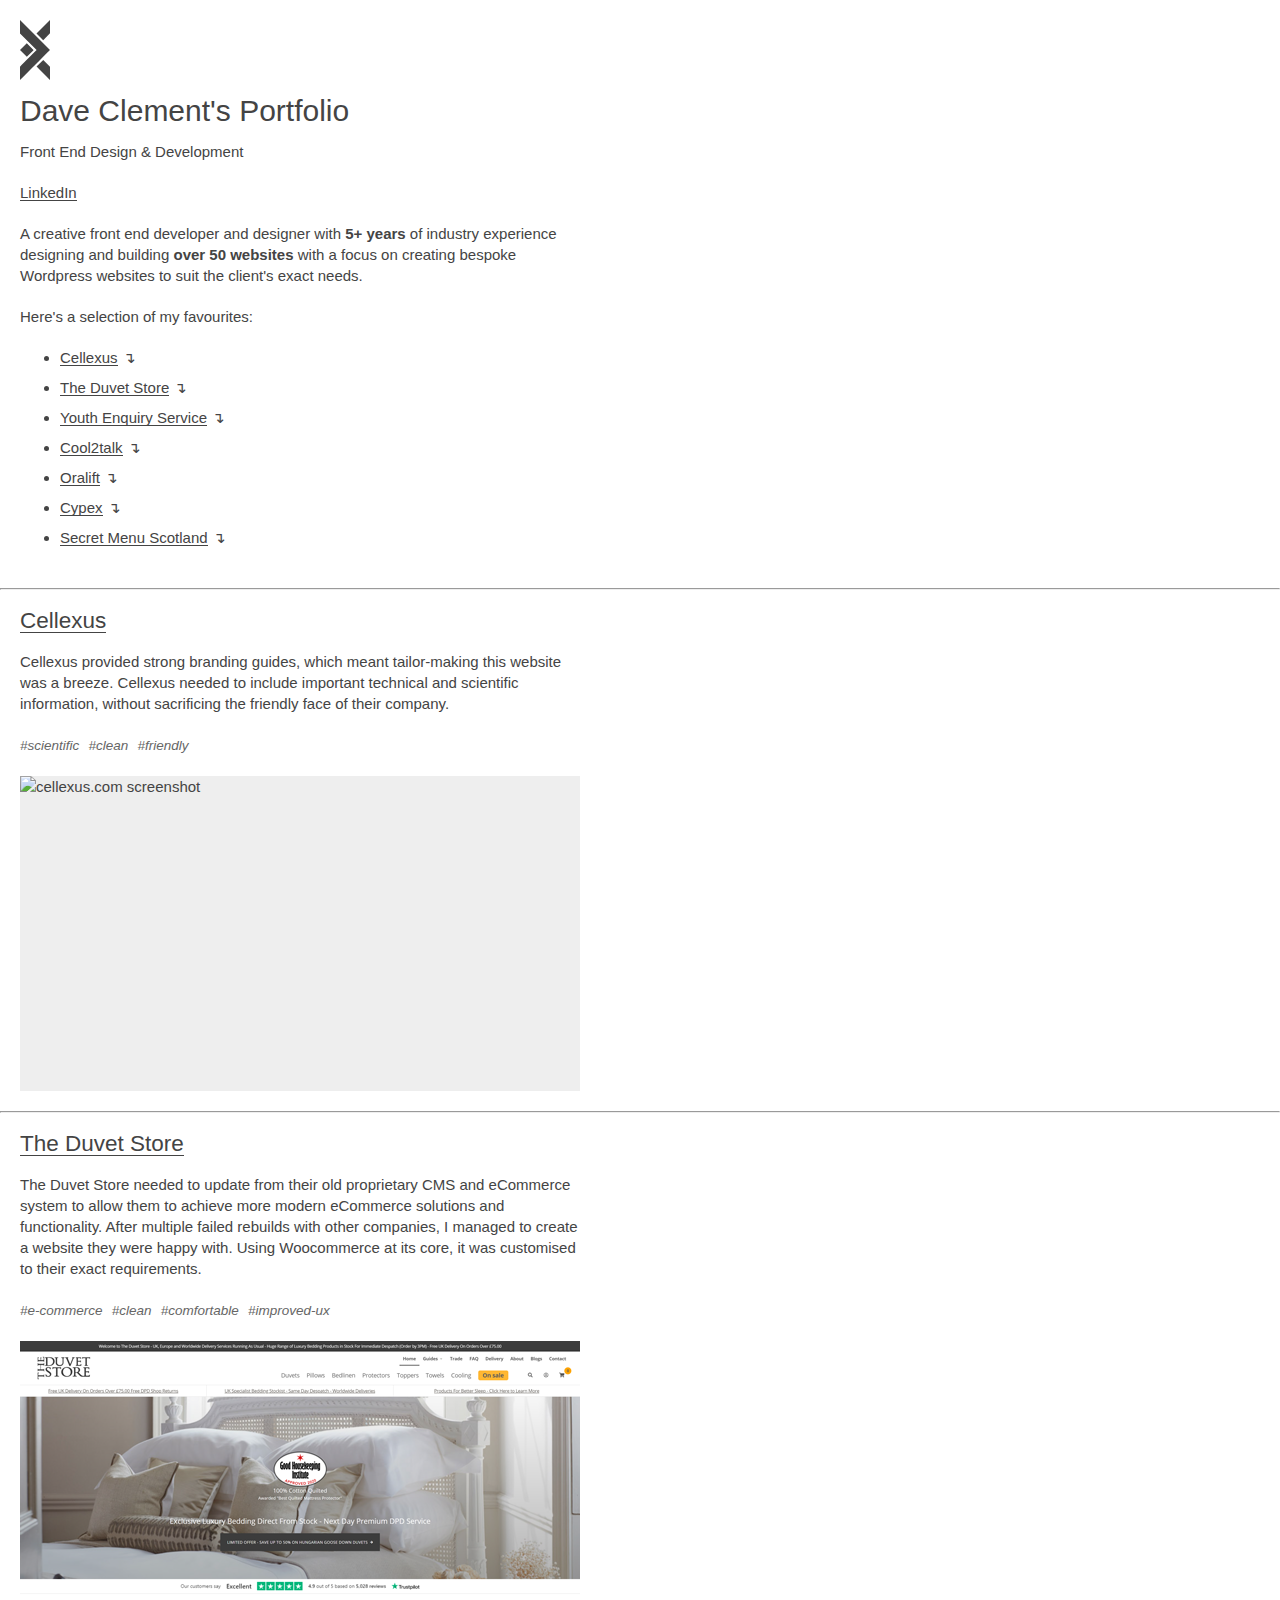
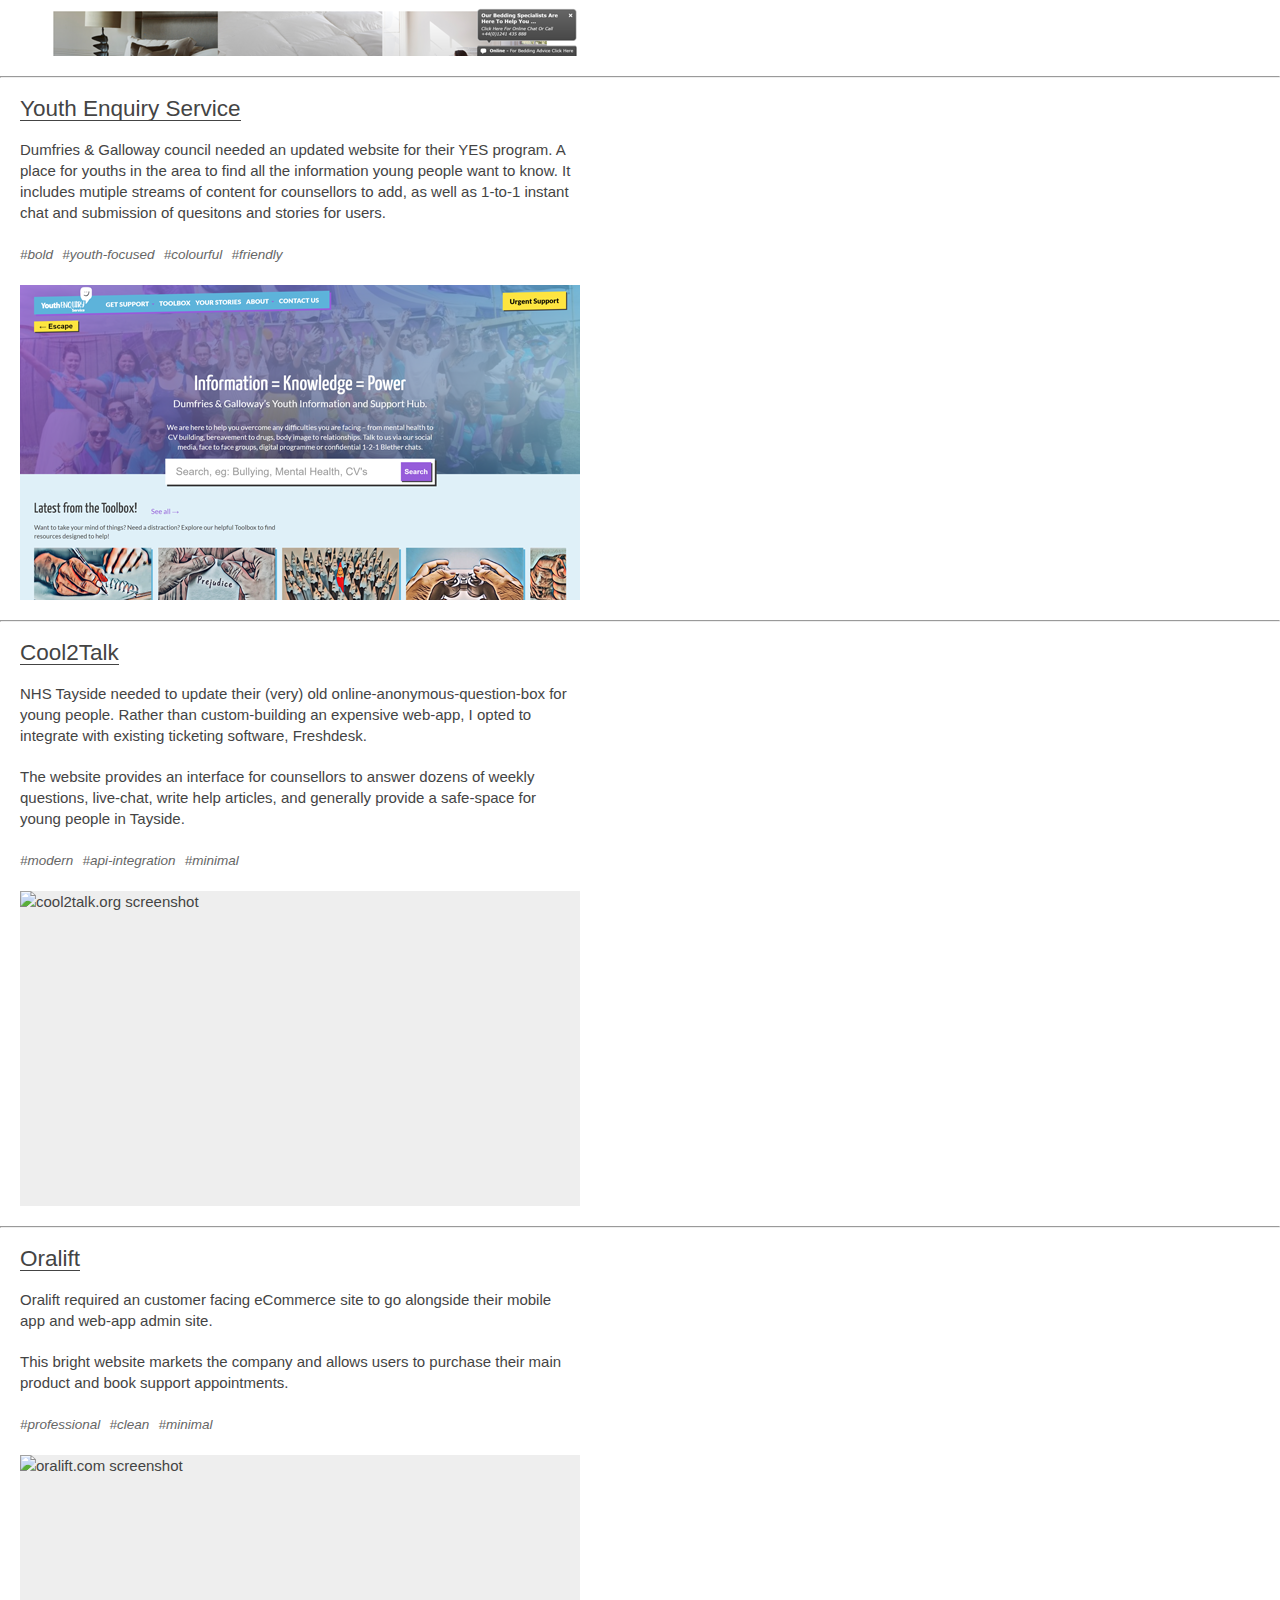
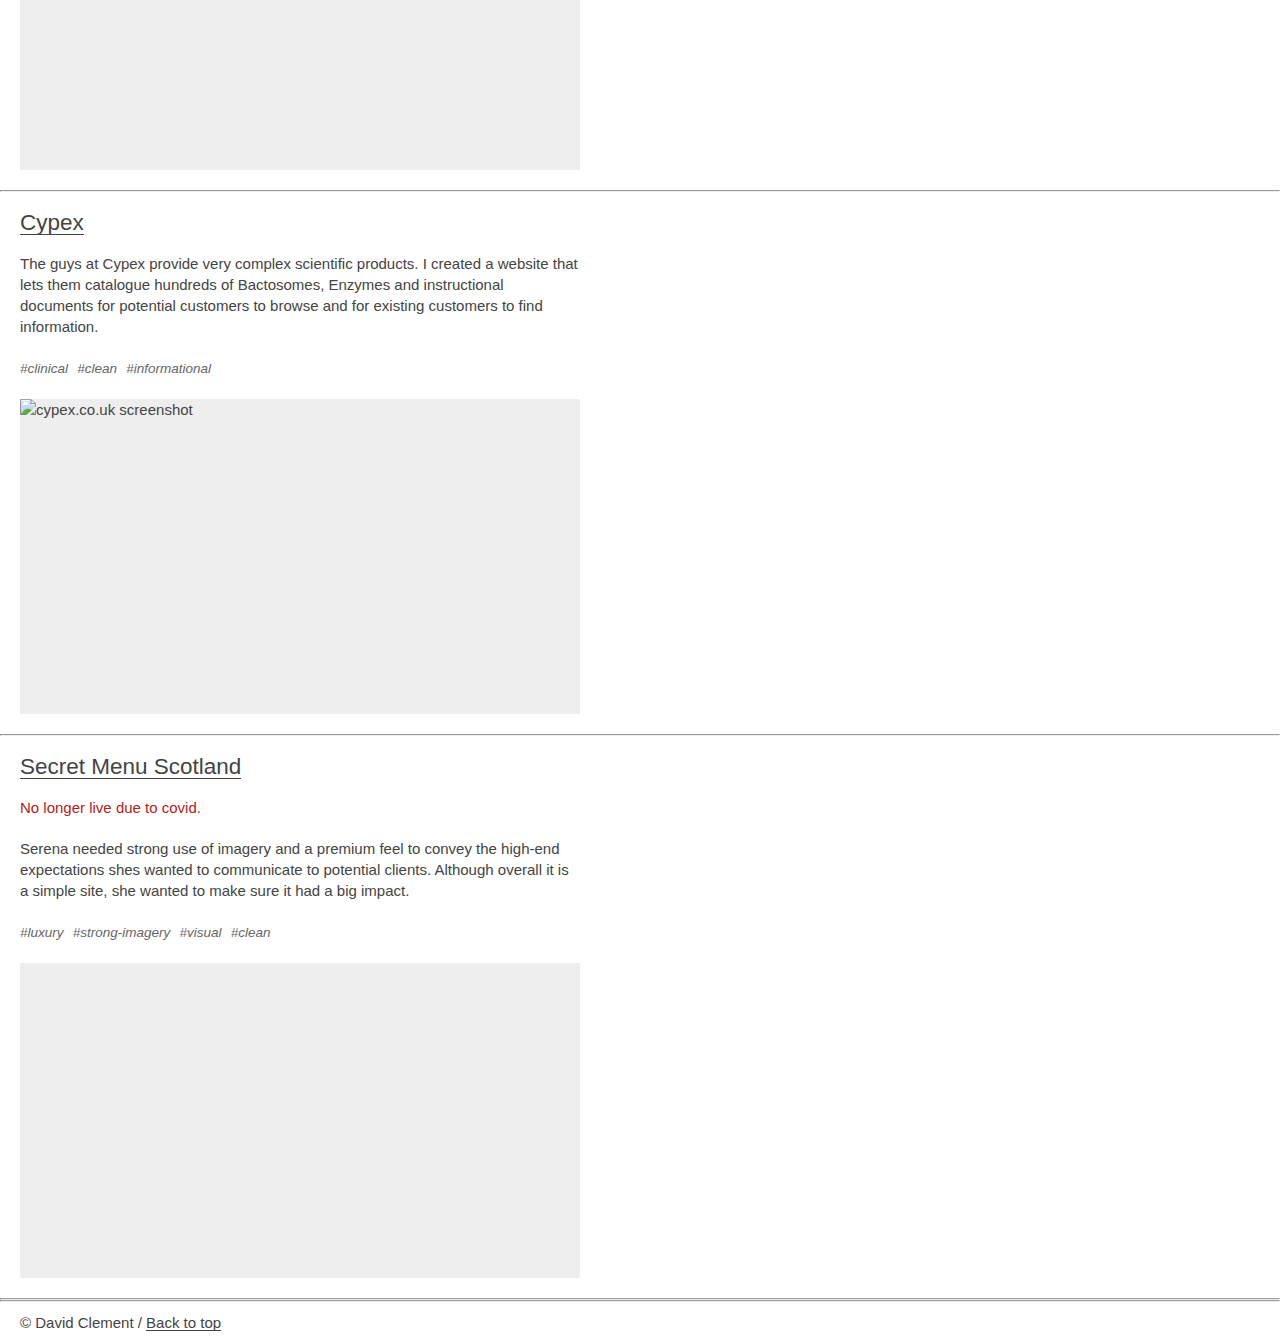
==== commit 97588f58: "loading=lazy corrected" ====
--- a/index.html
+++ b/index.html
@@ -303,7 +303,6 @@
         <a
           href="https://cellexus.com/"
           class="img-link"
-          loading="lazy"
           target="_blank"
           rel="noreferrer"
         >
@@ -314,6 +313,7 @@
             alt="cellexus.com screenshot"
             aria-hidden="true"
             role="presentation"
+            loading="lazy"
           />
         </a>
       </figure>
@@ -347,7 +347,6 @@
           href="https://theduvetstore.co.uk/"
           title="The Duvet Store website"
           class="img-link"
-          loading="lazy"
           target="_blank"
           rel="noreferrer"
         >
@@ -358,6 +357,7 @@
             alt="theduvetstore.co.uk screenshot"
             aria-hidden="true"
             role="presentation"
+            loading="lazy"
           />
         </a>
       </figure>
@@ -395,7 +395,6 @@
           href="https://youthenquiryservice.org/"
           title="Youth Enquiry Service website"
           class="img-link"
-          loading="lazy"
           target="_blank"
           rel="noreferrer"
         >
@@ -406,6 +405,7 @@
             alt="youthenquiryservice.org screenshot"
             aria-hidden="true"
             role="presentation"
+            loading="lazy"
           />
         </a>
       </figure>
@@ -441,7 +441,6 @@
         <a
           href="https://cool2talk.org/"
           class="img-link"
-          loading="lazy"
           target="_blank"
           rel="noreferrer"
         >
@@ -452,6 +451,7 @@
             alt="cool2talk.org screenshot"
             aria-hidden="true"
             role="presentation"
+            loading="lazy"
           />
         </a>
       </figure>
@@ -484,7 +484,6 @@
         <a
           href="https://oralift.com/gb/"
           class="img-link"
-          loading="lazy"
           target="_blank"
           rel="noreferrer"
         >
@@ -495,6 +494,7 @@
             alt="oralift.com screenshot"
             aria-hidden="true"
             role="presentation"
+            loading="lazy"
           />
         </a>
       </figure>
@@ -523,7 +523,6 @@
         <a
           href="https://cypex.co.uk"
           class="img-link"
-          loading="lazy"
           target="_blank"
           rel="noreferrer"
         >
@@ -534,6 +533,7 @@
             alt="cypex.co.uk screenshot"
             aria-hidden="true"
             role="presentation"
+            loading="lazy"
           />
         </a>
       </figure>
@@ -569,7 +569,6 @@
         <a
           href="https://secretmenuscotland.com/"
           class="img-link"
-          loading="lazy"
           target="_blank"
           rel="noreferrer"
         >
@@ -580,6 +579,7 @@
             alt="secretmenuscotland.com screenshot"
             aria-hidden="true"
             role="presentation"
+            loading="lazy"
           />
         </a>
       </figure>
